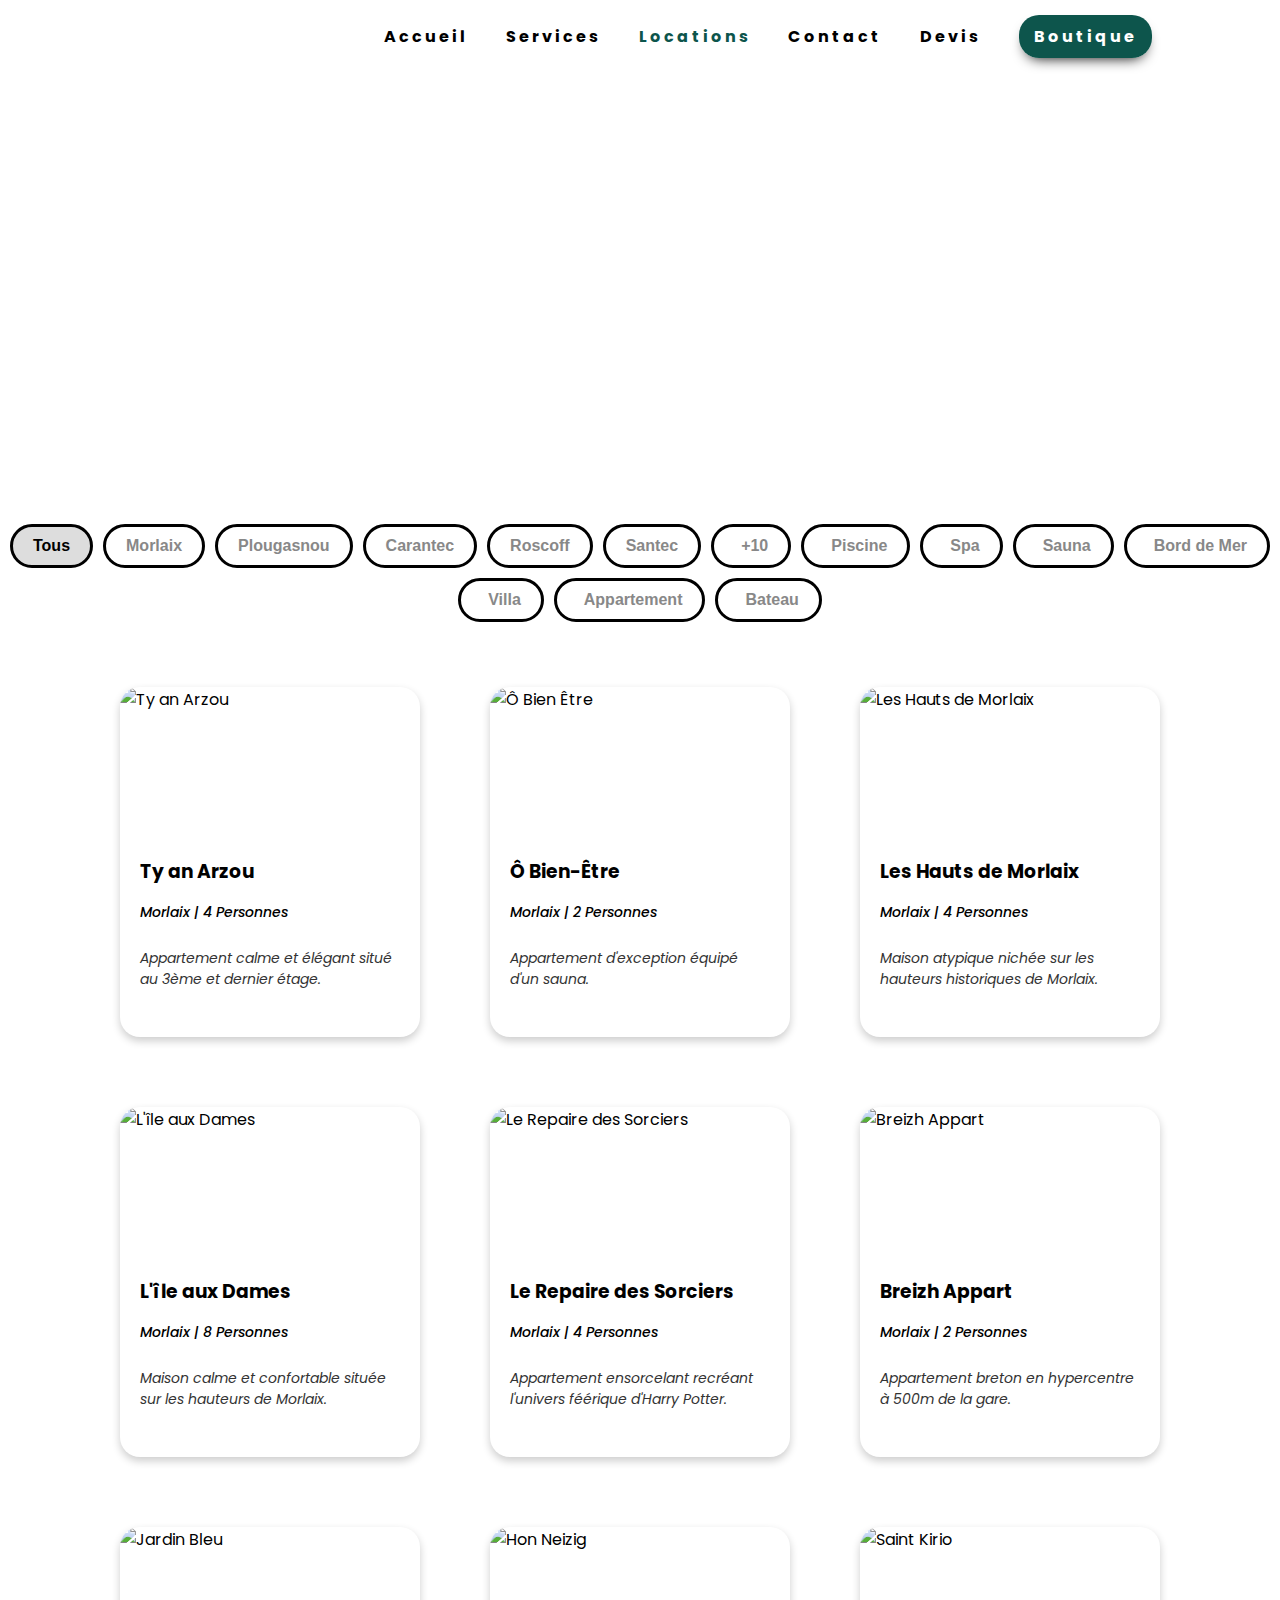
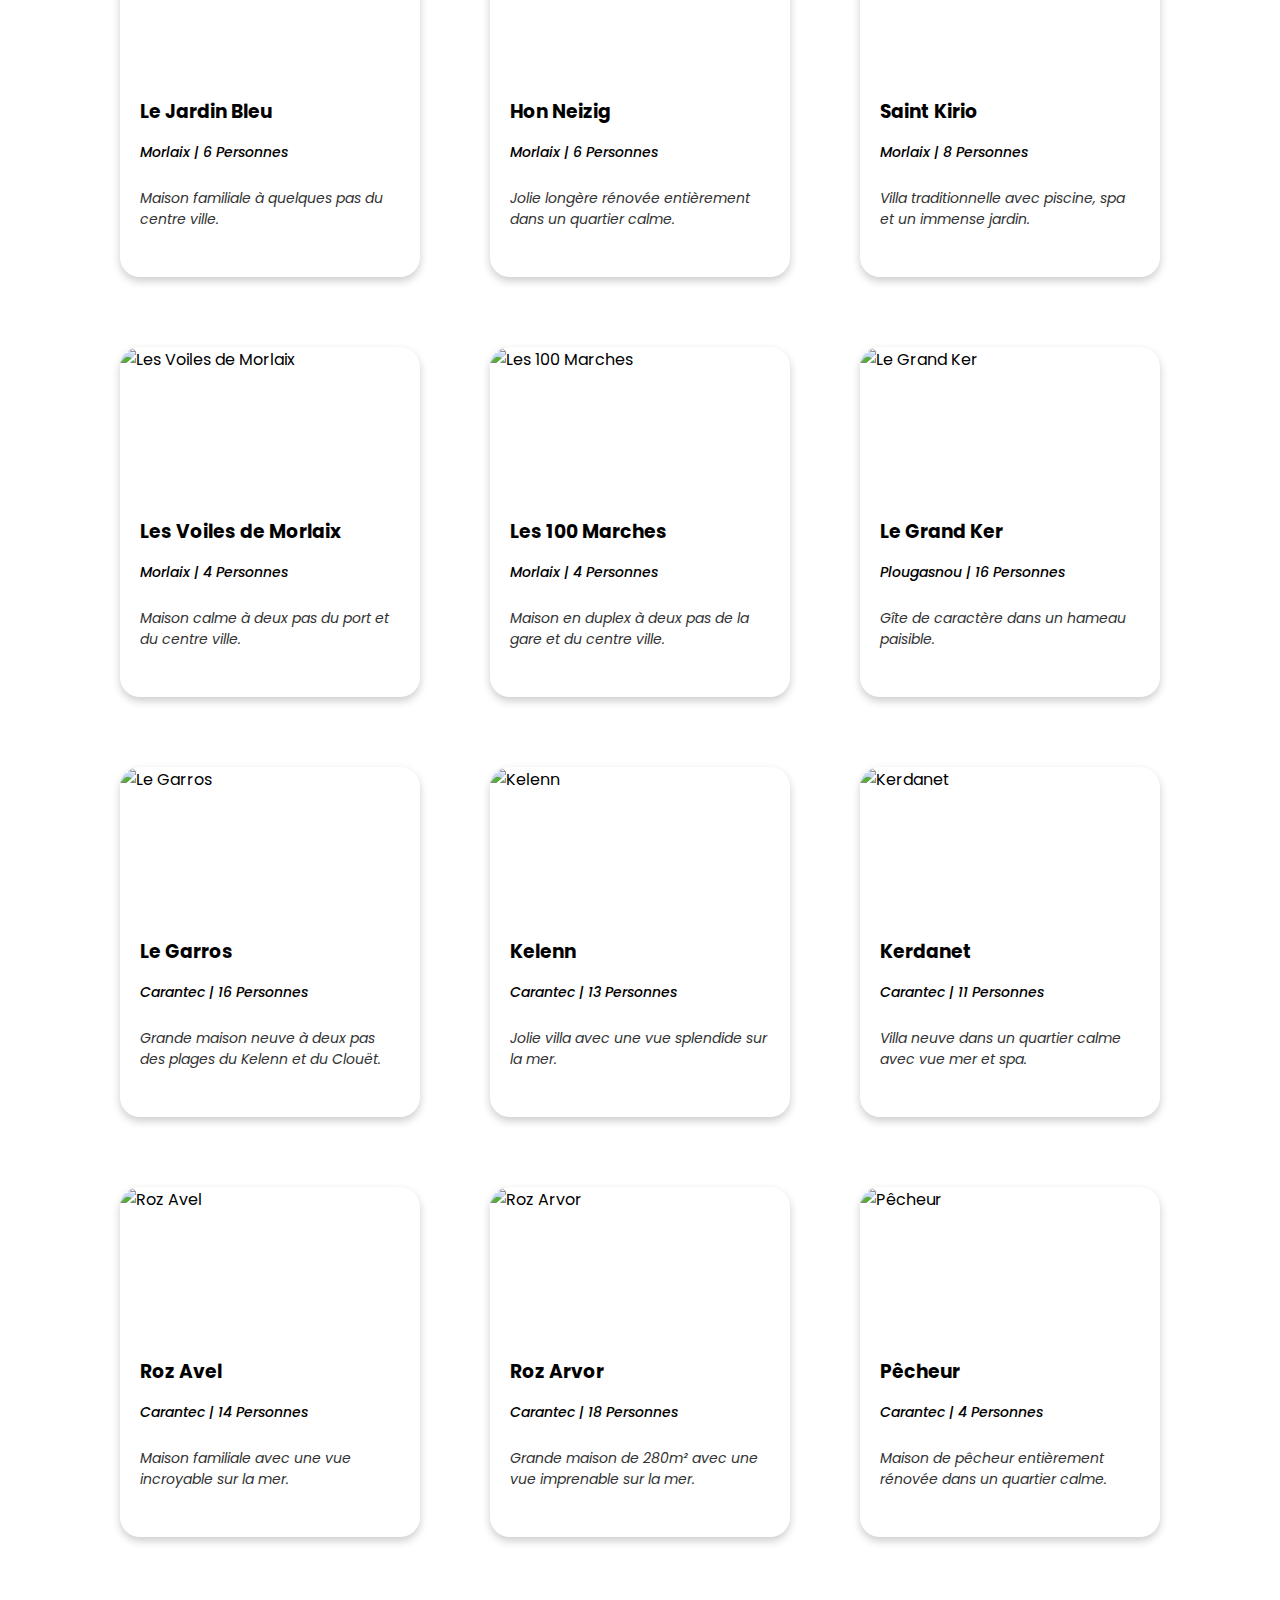
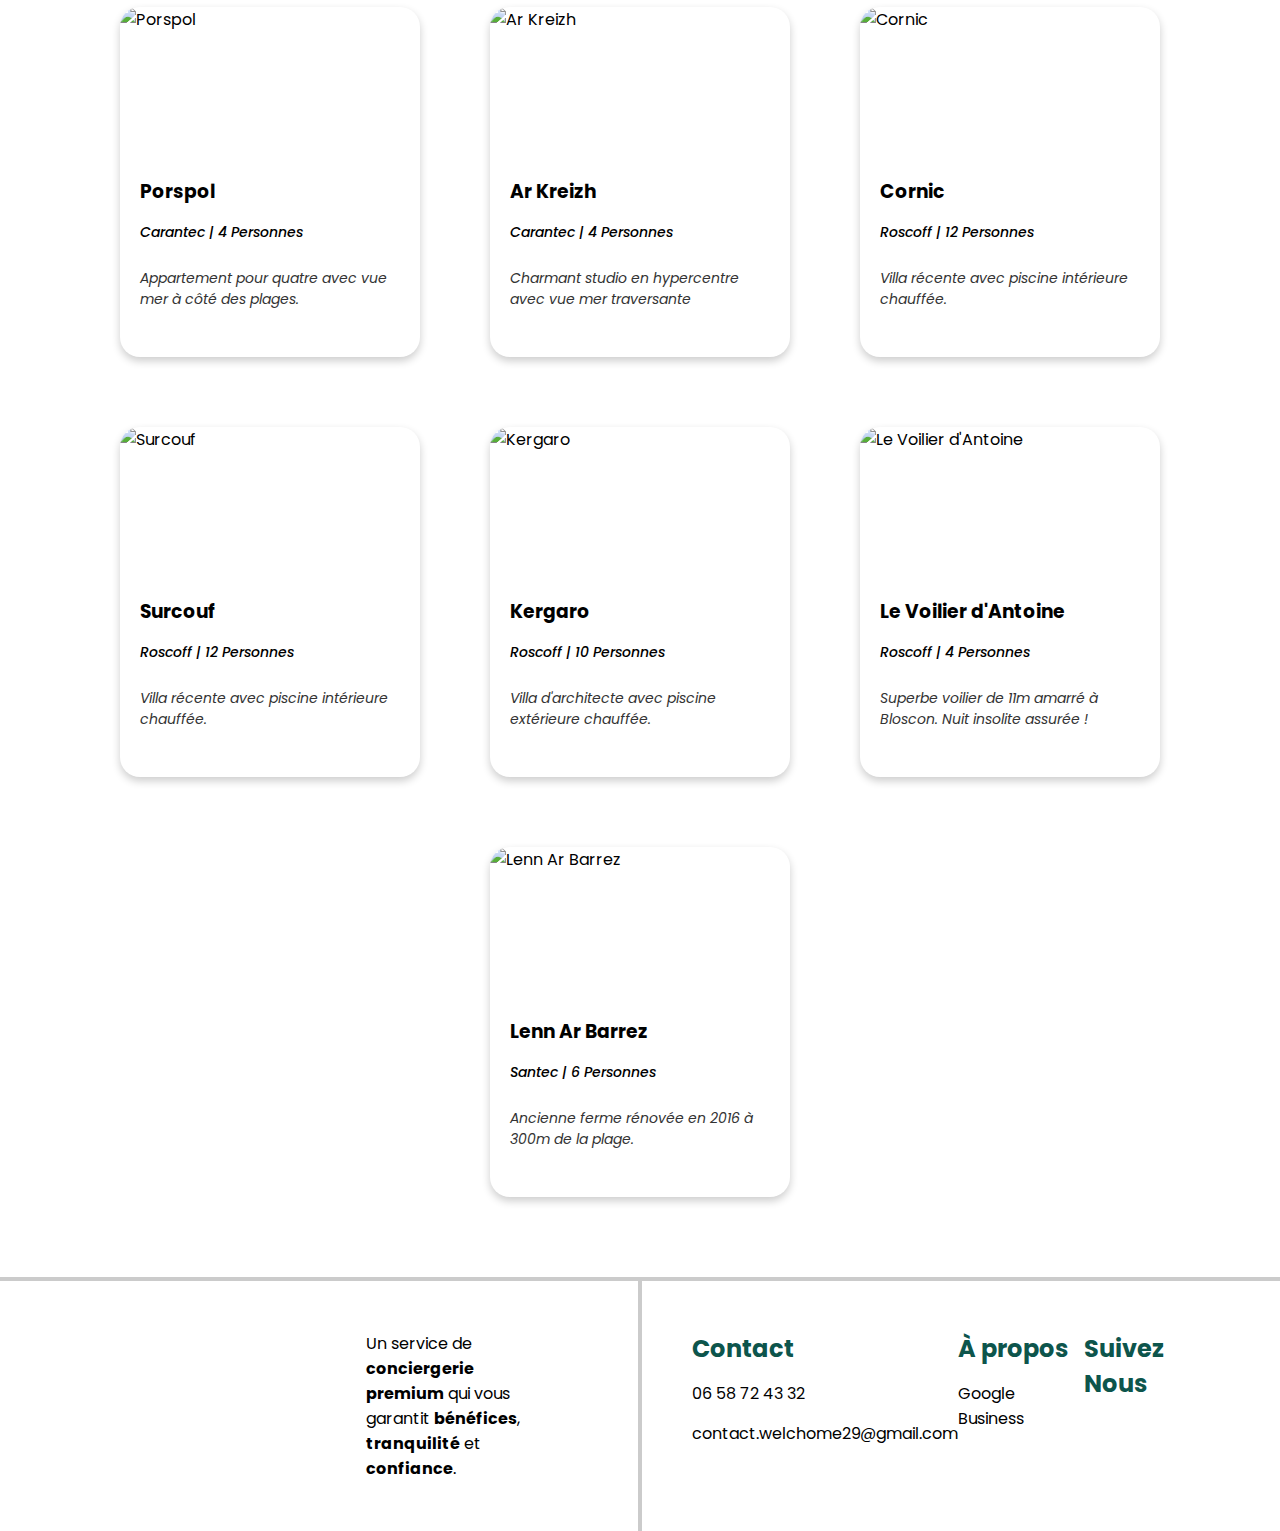
==== locations.html @ c3c8b430 "first commit" ====
<!DOCTYPE html>
<html lang="en">
    <head>
        <meta charset="UTF-8">
        <meta http-equiv="X-UA-Compatible" content="IE=edge">
        <meta name="viewport" content="width=device-width, initial-scale=1.0">
        <link rel="stylesheet" href="style.css">
        <link rel="stylesheet" href="style_loc.css">
        <link rel="stylesheet" href="https://cdnjs.cloudflare.com/ajax/libs/font-awesome/6.2.1/css/all.min.css" 
        integrity="sha512-MV7K8+y+gLIBoVD59lQIYicR65iaqukzvf/nwasF0nqhPay5w/9lJmVM2hMDcnK1OnMGCdVK+iQrJ7lzPJQd1w==" crossorigin="anonymous" referrerpolicy="no-referrer" />
        <link rel="stylesheet" href="swiper-bundle.min.css">
        <link rel="apple-touch-icon" sizes="180x180" href="/apple-touch-icon.png">
        <link rel="icon" type="image/png" sizes="32x32" href="/favicon-32x32.png">
        <link rel="icon" type="image/png" sizes="16x16" href="/favicon-16x16.png">
        <link rel="manifest" href="/site.webmanifest">
        <link rel="mask-icon" href="/safari-pinned-tab.svg" color="#5bbad5">
        <meta name="msapplication-TileColor" content="#da532c">
        <meta name="theme-color" content="#ffffff">
        <meta name="description" content="Tous nos biens à la location, de Morlaix à Santec en passant par Carantec, Saint-pol de léon et Roscoff">
        <script src="https://code.jquery.com/jquery-3.6.0.min.js"></script>
        <link rel="stylesheet" href="https://code.jquery.com/ui/1.12.1/themes/base/jquery-ui.css">
        <script src="https://code.jquery.com/ui/1.12.1/jquery-ui.js"></script>
        <title>Locations</title>
    </head>
<body>
    <nav>
        <div class="logo">
            <img src="assets/logo4.png" alt="">
        </div>
        <ul class="nav-links">
            <li><a href="index.html">Accueil</a></li>
            <li><a href="conciergerie.html">Services</a></li>
            <li><a href="locations.html" id="active">Locations</a></li>
            <li><a href="contact.html">Contact</a></li>
            <li><a href="https://devis.welchome29.fr" target="_blank">Devis</a></li>
            <li><a href="https://app.welchome29.fr" id="btn-loc" target="_blank">Boutique</a></li>
        </ul>
        <div class="burger">
            <div class="line1"></div>
            <div class="line2"></div>
            <div class="line3"></div>
        </div>
    </nav>
    <div class="main locations"></div>
    <div class="chips">
        <button class="chip chip-selected" data-valeur="Tous" onclick="filtrerCards('ville', 'Tous')">Tous</button>
        <button class="chip" data-valeur="Morlaix" data-type="ville" onclick="filtrerCards('ville', 'Morlaix')">Morlaix</button>
        <button class="chip" data-valeur="Plougasnou" data-type="ville" onclick="filtrerCards('ville', 'Plougasnou')">Plougasnou</button>
        <button class="chip" data-valeur="Carantec" data-type="ville" onclick="filtrerCards('ville', 'Carantec')">Carantec</button>
        <button class="chip" data-valeur="Roscoff" data-type="ville" onclick="filtrerCards('ville', 'Roscoff')">Roscoff</button>
        <button class="chip" data-valeur="Santec" data-type="ville" onclick="filtrerCards('ville', 'Santec')">Santec</button>
        <button class="chip chip-logo" data-type="capacite" onclick="toggleCritere('capacite', '10')"><i class="fa-solid fa-user-group"></i><p>+10</p></button>
        <button class="chip chip-logo" data-type="pool" onclick="toggleCritere('pool', 'Piscine')"><i class="fa-solid fa-water"></i><p>Piscine</p></button>
        <button class="chip chip-logo" data-type="spa" onclick="toggleCritere('spa', 'Spa')"><i class="fa-solid fa-hot-tub-person"></i><p>Spa</p></button>
        <button class="chip chip-logo" data-type="sauna" onclick="toggleCritere('sauna', 'Sauna')"><i class="fa-brands fa-hotjar"></i><p>Sauna</p></button>
        <button class="chip chip-logo" data-type="mer" onclick="toggleCritere('mer', 'Bord de Mer')"><i class="fa-solid fa-umbrella-beach"></i><p>Bord de Mer</p></button>
        <button class="chip chip-logo" data-type="villa" onclick="toggleCritere('villa', 'Villa')"><i class="fa-solid fa-house"></i><p>Villa</p></button>
        <button class="chip chip-logo" data-type="appartement" onclick="toggleCritere('appartement', 'Appartement')"><i class="fa-solid fa-building"></i><p>Appartement</p></button>
        <button class="chip chip-logo" data-type="bateau" onclick="toggleCritere('bateau', 'Bateau')"><i class="fa-solid fa-sailboat"></i><p>Bateau</p></button>
    </div>
    <section class="card-container">
        <div class="city">
            <div class="cards">
                <div class="card" data-ville="Morlaix" data-capacite="4" data-appartement="Appartement">
                    <div class="image-slider">
                        <a class="prev" onclick="changeSlide(-1)">&#10094;</a>
                        <a class="next" onclick="changeSlide(1)">&#10095;</a>
                        <div class="slide">
                            <img src="assets/morlaix-cecillon-slider.jpg" alt="Ty an Arzou">
                        </div>
                        <div class="slide">
                            <img src="assets/Tyanarzou/tyanarzou2.jpg" alt="Ty an Arzou">
                        </div>
                        <div class="slide">
                            <img src="assets/Tyanarzou/tyanarzou3.jpg" alt="Ty an Arzou">
                        </div>
                        <div class="slide">
                            <img src="assets/Tyanarzou/tyanarzou4.jpg" alt="Ty an Arzou">
                        </div>
                        <div class="slide">
                            <img src="assets/Tyanarzou/tyanarzou5.jpg" alt="Ty an Arzou">
                        </div>
                    </div>
                    <h3>Ty an Arzou</h3>
                    <h6>Morlaix | 4 Personnes</h6>
                    <p class="description">Appartement calme et élégant situé au 3ème et dernier étage.</p>
                    <div class="links">
                        <a href="https://www.airbnb.fr/rooms/53948950?source_impression_id=p3_1695306684_yQO9EDfqX0k5HQ8J" title="Airbnb" target="_blank">
                            <i class="fa-brands fa-airbnb"></i>
                        </a>
                        <a href="https://www.booking.com/hotel/fr/ty-an-arzou-appartement-calme-amp-chaleureux.fr.html" title="Booking" target="_blank">
                            <i class="fa-solid fa-b"></i>
                        </a>
                        <a href="https://www.google.com.my/travel/hotels/entity/ChoQgbGCnNygzbaZARoNL2cvMTF2a3piZDc0MhAC?ap=MAA&ts=CAEaSQopEiUKCi9tLzAzcWY3MzE6F1NhaW50LU1hcnRpbi1EZXMtQ2hhbXBzGgASHBIUCgcI6A8QARgdEgcI6A8QAhgFGAcyAhAAOAEqCQoFOgNVU0QaAA&qs=MiRDaGNJeHBPODhmQ3h1NnRuR2dzdlp5OHhkbWR4WTJneGVoQUI4BA&ei=i2hgZa3hFvCPrcUPr4GskAk&sa=X&utm_campaign=sharing&utm_medium=link&utm_source=htls&ved=0CAAQ5JsGahcKEwjQlo2JvYeEAxUAAAAAHQAAAAAQAw" title="Google Vacation" target="_blank">
                            <i class="fa-brands fa-google"></i>
                        </a>
                        <a href="https://welc-home.lodgify.com/fr/ty-an-arzou---appartement-calme-amp-chaleureux" title="En direct" target="_blank">
                            <i class="fa-solid fa-cube"></i>
                        </a>
                    </div>
                </div>
                <div class="card" data-ville="Morlaix" data-capacite="2" data-sauna="Sauna" data-appartement="Appartement">
                    <div class="image-slider">
                        <a class="prev" onclick="changeSlide(-1)">&#10094;</a>
                        <a class="next" onclick="changeSlide(1)">&#10095;</a>
                        <div class="slide">
                            <img src="assets/morlaix-bienetre-slider.jpg" alt="Ô Bien Être">
                        </div>
                        <div class="slide">
                            <img src="assets/Bienetre/bienetre2.jpg" alt="Ô Bien Être">
                        </div>
                        <div class="slide">
                            <img src="assets/Bienetre/bienetre3.jpg" alt="Ô Bien Être">
                        </div>
                        <div class="slide">
                            <img src="assets/Bienetre/bienetre4.jpg" alt="Ô Bien Être">
                        </div>
                        <div class="slide">
                            <img src="assets/Bienetre/bienetre5.jpg" alt="Ô Bien Être">
                        </div>
                    </div>
                    <h3>Ô Bien-Être</h3>
                    <h6>Morlaix | 2 Personnes</h6>
                    <p class="description">Appartement d'exception équipé d'un sauna.</p>
                    <div class="links">
                        <a href="https://fr.airbnb.ca/rooms/1036147223837521376?source_impression_id=p3_1706532367_E8a0iLrZoar6yR3L" title="Airbnb" target="_blank">
                            <i class="fa-brands fa-airbnb"></i>
                        </a>
                        <a href="https://www.booking.com/hotel/fr/o-bien-etre.fr.html" title="Booking" target="_blank">
                            <i class="fa-solid fa-b"></i>
                        </a>
                        <a href="https://welc-home.lodgify.com/fr/o-bien-etre" title="En direct" target="_blank">
                            <i class="fa-solid fa-cube"></i>
                        </a>
                    </div>
                </div>
                <div class="card" data-ville="Morlaix" data-capacite="4">
                    <div class="image-slider">
                        <a class="prev" onclick="changeSlide(-1)">&#10094;</a>
                        <a class="next" onclick="changeSlide(1)">&#10095;</a>
                        <div class="slide">
                            <img src="assets/morlaix-jousse-slider.jpg" alt="Les Hauts de Morlaix">
                        </div>
                        <div class="slide">
                            <img src="assets/Hautsdemorlaix/jousse2.jpg" alt="Les Hauts de Morlaix">
                        </div>
                        <div class="slide">
                            <img src="assets/Hautsdemorlaix/jousse3.jpg" alt="Les Hauts de Morlaix">
                        </div>
                        <div class="slide">
                            <img src="assets/Hautsdemorlaix/jousse4.jpg" alt="Les Hauts de Morlaix">
                        </div>
                        <div class="slide">
                            <img src="assets/Hautsdemorlaix/jousse5.jpg" alt="Les Hauts de Morlaix">
                        </div>
                    </div>
                    <h3>Les Hauts de Morlaix</h3>
                    <h6>Morlaix | 4 Personnes</h6>
                    <p class="description">Maison atypique nichée sur les hauteurs historiques de Morlaix.</p>
                    <div class="links">
                        <a href="https://www.airbnb.fr/rooms/1046857702726426122?_set_bev_on_new_domain=1695280971_NTFhOGJlNDgwZjRj&source_impression_id=p3_1706604110_gaLrhB4p85YrLeJK" title="Airbnb" target="_blank">
                            <i class="fa-brands fa-airbnb"></i>
                        </a>
                        <a href="https://www.booking.com/hotel/fr/les-hauts-de-morlaix.fr.html" title="Booking" target="_blank">
                            <i class="fa-solid fa-b"></i>
                        </a>
                        <a href="https://welc-home.lodgify.com/fr/les-hauts-de-morlaix" title="En direct" target="_blank">
                            <i class="fa-solid fa-cube"></i>
                        </a>
                    </div>
                </div>
                <div class="card" data-ville="Morlaix" data-capacite="8">
                    <div class="image-slider">
                        <a class="prev" onclick="changeSlide(-1)">&#10094;</a>
                        <a class="next" onclick="changeSlide(1)">&#10095;</a>
                        <div class="slide">
                            <img src="assets/morlaix-lefeuvre-slider.jpg" alt="L'île aux Dames">
                        </div>
                        <div class="slide">
                            <img src="assets/Ileauxdames/lefeuvre2.jpg" alt="L'île aux Dames">
                        </div>
                        <div class="slide">
                            <img src="assets/Ileauxdames/lefeuvre3.jpg" alt="L'île aux Dames">
                        </div>
                        <div class="slide">
                            <img src="assets/Ileauxdames/lefeuvre4.jpg" alt="L'île aux Dames">
                        </div>
                        <div class="slide">
                            <img src="assets/Ileauxdames/lefeuvre5.jpg" alt="L'île aux Dames">
                        </div>
                    </div>
                    <h3>L'île aux Dames</h3>
                    <h6>Morlaix | 8 Personnes</h6>
                    <p class="description">Maison calme et confortable située sur les hauteurs de Morlaix.</p>
                    <div class="links">
                        <a href="https://www.airbnb.fr/rooms/991022462046787676?adults=5&check_in=2023-10-27&check_out=2023-11-03&source_impression_id=p3_1697619003_K8kVVuLg2Mt9f11R&previous_page_section_name=1000&federated_search_id=04f2d8be-3d95-48a1-af34-4e9c13d4cabc" title="Airbnb" target="_blank">
                            <i class="fa-brands fa-airbnb"></i>
                        </a>
                        <a href="https://www.booking.com/hotel/fr/ile-aux-dames.fr.html" title="Booking" target="_blank">
                            <i class="fa-solid fa-b"></i>
                        </a>
                        <a href="https://www.abritel.fr/location-vacances/p2312324?chkin=2024-04-02&chkout=2024-04-12&d1=2024-04-02&d2=2024-04-12&startDate=2024-04-02&endDate=2024-04-12&x_pwa=1&rfrr=HSR&pwa_ts=1706692034788&referrerUrl=aHR0cHM6Ly93d3cuYWJyaXRlbC5mci9Ib3RlbC1TZWFyY2g%3D&useRewards=true&adults=5&regionId=8871&destination=Morlaix%2C+D%C3%A9partement+du+Finist%C3%A8re%2C+France&destType=MARKET&latLong=48.577606%2C-3.82823&privacyTrackingState=CAN_TRACK&searchId=7f8f6efa-2615-4f6b-bc06-2c15252fa990&sort=RECOMMENDED&top_dp=1270&top_cur=EUR&userIntent=&selectedRoomType=99474615&selectedRatePlan=0003e03f43e13a1940029623d906fd798d7b&expediaPropertyId=99474615" title="Abritel" target="_blank">
                            <i class="fa-solid fa-house"></i>
                        </a>
                        <a href="https://www.google.com/travel/hotels/entity/CgsQz-3hh-DlzbGfARAC/overview?utm_campaign=sharing&utm_medium=link&utm_source=htls&ved=0CAAQ5JsGahcKEwjYlJSkvoeEAxUAAAAAHQAAAAAQAw&ts=CAEaIAoCGgASGhIUCgcI6A8QAxgYEgcI6A8QAxgcGAQyAhAAKgkKBToDRVVSGgA" title="Google Vacation" target="_blank">
                            <i class="fa-brands fa-google"></i>
                        </a>
                        <a href="https://welc-home.lodgify.com/fr/lile-aux-dames---sur-les-hauteurs-de-morlaix" title="En direct" target="_blank">
                            <i class="fa-solid fa-cube"></i>
                        </a>
                    </div>
                </div>
                <div class="card" data-ville="Morlaix" data-capacite="4" data-appartement="Appartement">
                    <div class="image-slider">
                        <a class="prev" onclick="changeSlide(-1)">&#10094;</a>
                        <a class="next" onclick="changeSlide(1)">&#10095;</a>
                        <div class="slide">
                            <img src="assets/morlaix-harry-slider.jpg" alt="Le Repaire des Sorciers">
                        </div>
                        <div class="slide">
                            <img src="assets/Repaire/harry2.jpg" alt="Le Repaire des Sorciers">
                        </div>
                        <div class="slide">
                            <img src="assets/Repaire/harry3.jpg" alt="Le Repaire des Sorciers">
                        </div>
                        <div class="slide">
                            <img src="assets/Repaire/harry4.jpg" alt="Le Repaire des Sorciers">
                        </div>
                        <div class="slide">
                            <img src="assets/Repaire/harry5.jpg" alt="Le Repaire des Sorciers">
                        </div>
                    </div>
                    <h3>Le Repaire des Sorciers</h3>
                    <h6>Morlaix | 4 Personnes</h6>
                    <p class="description">Appartement ensorcelant recréant l'univers féérique d'Harry Potter.</p>
                    <div class="links">
                        <a href="https://www.airbnb.fr/rooms/1035987152876108397?_set_bev_on_new_domain=1695280971_NTFhOGJlNDgwZjRj&source_impression_id=p3_1706533143_hPqCIWG7yZYrbwri" title="Airbnb" target="_blank">
                            <i class="fa-brands fa-airbnb"></i>
                        </a>
                        <a href="https://www.booking.com/hotel/fr/le-repaire-des-sorciers.fr.html" title="Booking" target="_blank">
                            <i class="fa-solid fa-b"></i>
                        </a>
                        <a href="https://welc-home.lodgify.com/fr/le-repaire-des-sorciers" title="En direct" target="_blank">
                            <i class="fa-solid fa-cube"></i>
                        </a>
                    </div>
                </div>
                <div class="card" data-ville="Morlaix" data-capacite="2" data-appartement="Appartement">
                    <div class="image-slider">
                        <a class="prev" onclick="changeSlide(-1)">&#10094;</a>
                        <a class="next" onclick="changeSlide(1)">&#10095;</a>
                        <div class="slide">
                            <img src="assets/morlaix-breizh-slider.jpg" alt="Breizh Appart">
                        </div>
                        <div class="slide">
                            <img src="assets/Breizh/breizh2.jpg" alt="Breizh Appart">
                        </div>
                        <div class="slide">
                            <img src="assets/Breizh/breizh3.jpg" alt="Breizh Appart">
                        </div>
                        <div class="slide">
                            <img src="assets/Breizh/breizh4.jpg" alt="Breizh Appart">
                        </div>
                        <div class="slide">
                            <img src="assets/Breizh/breizh5.jpg" alt="Breizh Appart">
                        </div>
                    </div>
                    <h3>Breizh Appart</h3>
                    <h6>Morlaix | 2 Personnes</h6>
                    <p class="description">Appartement breton en hypercentre à 500m de la gare.</p>
                    <div class="links">
                        <a href="https://www.airbnb.fr/rooms/1031792236676848480?_set_bev_on_new_domain=1695280971_NTFhOGJlNDgwZjRj&source_impression_id=p3_1706533509_L5RNo05HoPcQ8U3V" title="Airbnb" target="_blank">
                            <i class="fa-brands fa-airbnb"></i>
                        </a>
                        <a href="https://www.booking.com/hotel/fr/breizh-appart.fr.html" title="Booking" target="_blank">
                            <i class="fa-solid fa-b"></i>
                        </a>
                        <a href="https://welc-home.lodgify.com/fr/breizh-appart" title="En direct" target="_blank">
                            <i class="fa-solid fa-cube"></i>
                        </a>
                    </div>
                </div>
                <div class="card" data-ville="Morlaix" data-capacite="6">
                    <div class="image-slider">
                        <a class="prev" onclick="changeSlide(-1)">&#10094;</a>
                        <a class="next" onclick="changeSlide(1)">&#10095;</a>
                        <div class="slide">
                            <img src="assets/morlaix-jardinbleu-slider.jpg" alt="Jardin Bleu">
                        </div>
                        <div class="slide">
                            <img src="assets/Jardinbleu/coat-1.jpeg" alt="Jardin Bleu">
                        </div>
                        <div class="slide">
                            <img src="assets/Jardinbleu/coat-2.jpeg" alt="Jardin Bleu">
                        </div>
                        <div class="slide">
                            <img src="assets/Jardinbleu/coat-3.jpeg" alt="Jardin Bleu">
                        </div>
                        <div class="slide">
                            <img src="assets/Jardinbleu/coat-4.jpeg" alt="Jardin Bleu">
                        </div>
                    </div>
                    <h3>Le Jardin Bleu</h3>
                    <h6>Morlaix | 6 Personnes</h6>
                    <p class="description">Maison familiale à quelques pas du centre ville.</p>
                    <div class="links">
                        <a href="https://www.airbnb.fr/rooms/49763705?_set_bev_on_new_domain=1695280971_NTFhOGJlNDgwZjRj&source_impression_id=p3_1706692205_IWwmCKY7djkrQaIq" title="Airbnb" target="_blank">
                            <i class="fa-brands fa-airbnb"></i>
                        </a>
                        <a href="#" title="En direct" class="open-contact-form" data-property="Le Jardin Bleu">
                            <i class="fa-solid fa-cube"></i>
                        </a>
                    </div>
                </div>
                <div class="card" data-ville="Morlaix" data-capacite="6">
                    <div class="image-slider">
                        <a class="prev" onclick="changeSlide(-1)">&#10094;</a>
                        <a class="next" onclick="changeSlide(1)">&#10095;</a>
                        <div class="slide">
                            <img src="assets/morlaix-longere-slider.jpg" alt="Hon Neizig">
                        </div>
                        <div class="slide">
                            <img src="assets/Honneizig/longere1.jpeg" alt="Hon Neizig">
                        </div>
                        <div class="slide">
                            <img src="assets/Honneizig/longere2.jpeg" alt="Hon Neizig">
                        </div>
                        <div class="slide">
                            <img src="assets/Honneizig/longere3.jpeg" alt="Hon Neizig">
                        </div>
                        <div class="slide">
                            <img src="assets/Honneizig/longere4.jpeg" alt="Hon Neizig">
                        </div>
                    </div>
                    <h3>Hon Neizig</h3>
                    <h6>Morlaix | 6 Personnes</h6>
                    <p class="description">Jolie longère rénovée entièrement dans un quartier calme.</p>
                    <div class="links">
                        <a href="https://www.airbnb.fr/rooms/561230540618330537?adults=4&check_in=2024-07-13&check_out=2024-07-20&source_impression_id=p3_1706697319_mNOYQl%2FlyA55BwlZ&previous_page_section_name=1000&federated_search_id=413c093a-da5c-4797-8d08-1cfc18b63156" title="Airbnb" target="_blank">
                            <i class="fa-brands fa-airbnb"></i>
                        </a>
                        <a href="https://www.abritel.fr/location-vacances/p2100294?adultsCount=14&fbclid=IwAR0jo1XjE1TQUIPNUtwHi4BUlOUdgm-3cK8Iq2a50tDh1aVQDE5qF7IAXr0&noDates=true&uni_id=2276212" title="Abritel" target="_blank">
                            <i class="fa-solid fa-house"></i>
                        </a>
                        <a href="#" title="En direct" class="open-contact-form" data-property="Hon Neizig">
                            <i class="fa-solid fa-cube"></i>
                        </a>
                    </div>
                </div>
                <div class="card" data-ville="Morlaix" data-capacite="8" data-pool="Piscine" data-spa="Spa" data-villa="Villa">
                    <div class="image-slider">
                        <a class="prev" onclick="changeSlide(-1)">&#10094;</a>
                        <a class="next" onclick="changeSlide(1)">&#10095;</a>
                        <div class="slide">
                            <img src="assets/morlaix-chain-slider.jpg" alt="Saint Kirio">
                        </div>
                        <div class="slide">
                            <img src="assets/Kirio/kirio2.jpg" alt="Saint Kirio">
                        </div>
                        <div class="slide">
                            <img src="assets/Kirio/kirio3.jpg" alt="Saint Kirio">
                        </div>
                        <div class="slide">
                            <img src="assets/Kirio/kirio4.jpg" alt="Saint Kirio">
                        </div>
                        <div class="slide">
                            <img src="assets/Kirio/kirio5.jpg" alt="Saint Kirio">
                        </div>
                    </div>
                    <h3>Saint Kirio</h3>
                    <h6>Morlaix | 8 Personnes</h6>
                    <p class="description">Villa traditionnelle avec piscine, spa et un immense jardin.</p>
                    <div class="links">
                        <a href="https://www.airbnb.fr/rooms/50068673?adults=1&children=0&enable_m3_private_room=true&infants=0&location=Ploujean%2C%20Morlaix%2C%20France&pets=0&check_in=2024-04-01&check_out=2024-04-06&source_impression_id=p3_1706878376_iHtGOqtOz4qhDm10&previous_page_section_name=1001&federated_search_id=e7aeb3ea-bf36-4531-a0f2-83d77be63448" title="Airbnb" target="_blank">
                            <i class="fa-brands fa-airbnb"></i>
                        </a>
                        <a href="https://www.booking.com/hotel/fr/villa-saint-kirio-piscine-et-spa.fr.html" title="Booking" target="_blank">
                            <i class="fa-solid fa-b"></i>
                        </a>
                        <a href="https://www.abritel.fr/location-vacances/p2230822?chkin=2024-05-15&chkout=2024-05-22&d1=2024-05-15&d2=2024-05-22&startDate=2024-05-15&endDate=2024-05-22&x_pwa=1&rfrr=HSR&pwa_ts=1706697917562&referrerUrl=aHR0cHM6Ly93d3cuYWJyaXRlbC5mci9Ib3RlbC1TZWFyY2g%3D&useRewards=true&adults=6&regionId=8871&destination=Morlaix%2C+D%C3%A9partement+du+Finist%C3%A8re%2C+France&destType=BOUNDING_BOX&latLong=48.61137%2C-3.83505&privacyTrackingState=CAN_TRACK&searchId=e36757c5-cbe3-40cb-a780-8f5b9ba02e72&sort=RECOMMENDED&top_dp=2309&top_cur=EUR&userIntent=&selectedRoomType=92143317&selectedRatePlan=00030999eb3a045c40ab841fe47e22c71dad&expediaPropertyId=92143317" title="Abritel" target="_blank">
                            <i class="fa-solid fa-house"></i>
                        </a>
                        <a href="#" title="En direct" class="open-contact-form" data-property="Saint Kirio">
                            <i class="fa-solid fa-cube"></i>
                        </a>
                    </div>
                </div>
                <div class="card" data-ville="Morlaix" data-capacite="4">
                    <div class="image-slider">
                        <a class="prev" onclick="changeSlide(-1)">&#10094;</a>
                        <a class="next" onclick="changeSlide(1)">&#10095;</a>
                        <div class="slide">
                            <img src="assets/morlaix-villeneuve.jpg" alt="Les Voiles de Morlaix">
                        </div>
                        <div class="slide">
                            <img src="assets/Villeneuve/villeneuve2.jpeg" alt="Les Voiles de Morlaix">
                        </div>
                        <div class="slide">
                            <img src="assets/Villeneuve/villeneuve3.jpeg" alt="Les Voiles de Morlaix">
                        </div>
                        <div class="slide">
                            <img src="assets/Villeneuve/villeneuve4.jpeg" alt="Les Voiles de Morlaix">
                        </div>
                        <div class="slide">
                            <img src="assets/Villeneuve/villeneuve5.jpg" alt="Les Voiles de Morlaix">
                        </div>
                    </div>
                    <h3>Les Voiles de Morlaix</h3>
                    <h6>Morlaix | 4 Personnes</h6>
                    <p class="description">Maison calme à deux pas du port et du centre ville.</p>
                    <div class="links">
                        <a href="https://www.airbnb.fr/rooms/7770567?source_impression_id=p3_1706698183_nSQrQhPxj7LV9x0u" title="Airbnb" target="_blank">
                            <i class="fa-brands fa-airbnb"></i>
                        </a>
                        <a href="https://www.abritel.fr/location-vacances/p1938344" title="Abritel" target="_blank">
                            <i class="fa-solid fa-house"></i>
                        </a>
                        <a href="#" title="En direct" class="open-contact-form" data-property="Les voiles de Morlaix">
                            <i class="fa-solid fa-cube"></i>
                        </a>
                    </div>
                </div>
                <div class="card" data-ville="Morlaix" data-capacite="4">
                    <div class="image-slider">
                        <a class="prev" onclick="changeSlide(-1)">&#10094;</a>
                        <a class="next" onclick="changeSlide(1)">&#10095;</a>
                        <div class="slide">
                            <img src="assets/morlaix-lampadaire-slider.jpg" alt="Les 100 Marches">
                        </div>
                        <div class="slide">
                            <img src="assets/Lampadaire/lampadaire2.jpg" alt="Les 100 Marches">
                        </div>
                        <div class="slide">
                            <img src="assets/Lampadaire/lampadaire3.jpg" alt="Les 100 Marches">
                        </div>
                        <div class="slide">
                            <img src="assets/Lampadaire/lampadaire4.jpg" alt="Les 100 Marches">
                        </div>
                        <div class="slide">
                            <img src="assets/Lampadaire/lampadaire5.jpg" alt="Les 100 Marches">
                        </div>
                    </div>
                    <h3>Les 100 Marches</h3>
                    <h6>Morlaix | 4 Personnes</h6>
                    <p class="description">Maison en duplex à deux pas de la gare et du centre ville.</p>
                    <div class="links">
                        <a href="https://www.airbnb.fr/rooms/683148802599592655?source_impression_id=p3_1706698558_V5R3DiPcQvELrjmV" title="Airbnb" target="_blank">
                            <i class="fa-brands fa-airbnb"></i>
                        </a>
                        <a href="https://www.booking.com/hotel/fr/le-lampadaire-gare-de-morlaix.fr.html" title="Booking" target="_blank">
                            <i class="fa-solid fa-b"></i>
                        </a>
                        <a href="#" title="En direct" class="open-contact-form" data-property="Les 100 Marches">
                            <i class="fa-solid fa-cube"></i>
                        </a>
                    </div>
                </div>
                <div class="card" data-ville="Plougasnou" data-capacite="16">
                    <div class="image-slider">
                        <a class="prev" onclick="changeSlide(-1)">&#10094;</a>
                        <a class="next" onclick="changeSlide(1)">&#10095;</a>
                        <div class="slide">
                            <img src="assets/plougasnou-grandker-slider.jpg" alt="Le Grand Ker">
                        </div>
                        <div class="slide">
                            <img src="assets/GrandKer/grandker2.jpg" alt="Le Grand Ker">
                        </div>
                        <div class="slide">
                            <img src="assets/GrandKer/grandker3.jpg" alt="Le Grand Ker">
                        </div>
                        <div class="slide">
                            <img src="assets/GrandKer/grandker4.jpg" alt="Le Grand Ker">
                        </div>
                        <div class="slide">
                            <img src="assets/GrandKer/grandker5.jpg" alt="Le Grand Ker">
                        </div>
                    </div>
                    <h3>Le Grand Ker</h3>
                    <h6>Plougasnou | 16 Personnes</h6>
                    <p class="description">Gîte de caractère dans un hameau paisible.</p>
                    <div class="links">
                        <a href="https://www.airbnb.fr/rooms/1060278423214971766?_set_bev_on_new_domain=1695280971_NTFhOGJlNDgwZjRj&source_impression_id=p3_1706608802_l9Ng7boOaOP%2B3R15" title="Airbnb" target="_blank">
                            <i class="fa-brands fa-airbnb"></i>
                        </a>
                        <a href="https://welc-home.lodgify.com/fr/le-grand-ker---gite-de-charme" title="En direct" target="_blank">
                            <i class="fa-solid fa-cube"></i>
                        </a>
                    </div>
                </div>
                <div class="card" data-ville="Carantec" data-capacite="16" data-mer="Bord de Mer" data-villa="Villa">
                    <div class="image-slider">
                        <a class="prev" onclick="changeSlide(-1)">&#10094;</a>
                        <a class="next" onclick="changeSlide(1)">&#10095;</a>
                        <div class="slide">
                            <img src="assets/carantec-garros-slider.jpg" alt="Le Garros">
                        </div>
                        <div class="slide">
                            <img src="assets/Garros/garros2.jpg" alt="Le Garros">
                        </div>
                        <div class="slide">
                            <img src="assets/Garros/garros3.jpeg" alt="Le Garros">
                        </div>
                        <div class="slide">
                            <img src="assets/Garros/garros4.jpeg" alt="Le Garros">
                        </div>
                        <div class="slide">
                            <img src="assets/Garros/garros5.jpg" alt="Le Garros">
                        </div>
                    </div>
                    <h3>Le Garros</h3>
                    <h6>Carantec | 16 Personnes</h6>
                    <p class="description">Grande maison neuve à deux pas des plages du Kelenn et du Clouët.</p>
                    <div class="links">
                        <a href="https://www.airbnb.fr/rooms/12487683?adults=8&children=8&check_in=2024-04-20&check_out=2024-04-27&source_impression_id=p3_1706699921_5cGicpsLXHhTRL0q&previous_page_section_name=1000&federated_search_id=e6fc7639-4b29-4db4-a2c4-9bdfb05bb3ad" title="Airbnb" target="_blank">
                            <i class="fa-brands fa-airbnb"></i>
                        </a>
                        <a href="https://www.abritel.fr/location-vacances/p2129231" title="Abritel" target="_blank">
                            <i class="fa-solid fa-house"></i>
                        </a>
                        <a href="https://legarros.fr/" title="En direct" target="_blank">
                            <i class="fa-solid fa-cube"></i>
                        </a>
                    </div>
                </div>
                <div class="card" data-ville="Carantec" data-capacite="13" data-mer="Bord de Mer" data-villa="Villa">
                    <div class="image-slider">
                        <a class="prev" onclick="changeSlide(-1)">&#10094;</a>
                        <a class="next" onclick="changeSlide(1)">&#10095;</a>
                        <div class="slide">
                            <img src="assets/carantec-kelenn-slider.jpg" alt="Kelenn">
                        </div>
                        <div class="slide">
                            <img src="assets/Kelenn/kelenn2.jpg" alt="Kelenn">
                        </div>
                        <div class="slide">
                            <img src="assets/Kelenn/kelenn3.jpeg" alt="Kelenn">
                        </div>
                        <div class="slide">
                            <img src="assets/Kelenn/kelenn4.jpeg" alt="Kelenn">
                        </div>
                        <div class="slide">
                            <img src="assets/Kelenn/kelenn5.jpg" alt="Kelenn">
                        </div>
                    </div>
                    <h3>Kelenn</h3>
                    <h6>Carantec | 13 Personnes</h6>
                    <p class="description">Jolie villa avec une vue splendide sur la mer.</p>
                    <div class="links">
                        <a href="https://www.airbnb.fr/rooms/4482944?adults=8&location=Carantec%2C%20France&check_in=2024-05-15&check_out=2024-05-22&source_impression_id=p3_1706700275_3gniOr8PzId6seCh&previous_page_section_name=1001&federated_search_id=e4660da3-6809-4858-bc06-29ce42e0b6f5" title="Airbnb" target="_blank">
                            <i class="fa-brands fa-airbnb"></i>
                        </a>
                        <a href="https://www.abritel.fr/location-vacances/p1445347a" title="Abritel" target="_blank">
                            <i class="fa-solid fa-house"></i>
                        </a>
                        <a href="#" title="En direct" class="open-contact-form" data-property="Kelenn">
                            <i class="fa-solid fa-cube"></i>
                        </a>
                    </div>
                </div>
                <div class="card" data-ville="Carantec" data-capacite="11" data-spa="Spa" data-mer="Bord de Mer" data-villa="Villa">
                    <div class="image-slider">
                        <a class="prev" onclick="changeSlide(-1)">&#10094;</a>
                        <a class="next" onclick="changeSlide(1)">&#10095;</a>
                        <div class="slide">
                            <img src="assets/carantec-kerdanet-slider.jpg" alt="Kerdanet">
                        </div>
                        <div class="slide">
                            <img src="assets/Kerdanet/kerdanet2.jpeg" alt="Kerdanet">
                        </div>
                        <div class="slide">
                            <img src="assets/Kerdanet/kerdanet3.jpeg" alt="Kerdanet">
                        </div>
                        <div class="slide">
                            <img src="assets/Kerdanet/kerdanet4.jpeg" alt="Kerdanet">
                        </div>
                        <div class="slide">
                            <img src="assets/Kerdanet/kerdanet5.jpeg" alt="Kerdanet">
                        </div>
                    </div>
                    <h3>Kerdanet</h3>
                    <h6>Carantec | 11 Personnes</h6>
                    <p class="description">Villa neuve dans un quartier calme avec vue mer et spa.</p>
                    <div class="links">
                        <a href="https://www.airbnb.fr/rooms/43363572?source_impression_id=p3_1706700506_QeZ6OGjcg9B5lGUe" title="Airbnb" target="_blank">
                            <i class="fa-brands fa-airbnb"></i>
                        </a>
                        <a href="https://www.abritel.fr/location-vacances/p1911526" title="Abritel" target="_blank">
                            <i class="fa-solid fa-house"></i>
                        </a>
                        <a href="#" title="En direct" class="open-contact-form" data-property="Kerdanet">
                            <i class="fa-solid fa-cube"></i>
                        </a>
                    </div>
                </div>
                <div class="card"  data-ville="Carantec" data-capacite="14" data-mer="Bord de Mer">
                    <div class="image-slider">
                        <a class="prev" onclick="changeSlide(-1)">&#10094;</a>
                        <a class="next" onclick="changeSlide(1)">&#10095;</a>
                        <div class="slide">
                            <img src="assets/carantec-rozavel-slider.jpg" alt="Roz Avel">
                        </div>
                        <div class="slide">
                            <img src="assets/Roz Avel/rozavel2.jpg" alt="Roz Avel">
                        </div>
                        <div class="slide">
                            <img src="assets/Roz Avel/rozavel3.jpg" alt="Roz Avel">
                        </div>
                        <div class="slide">
                            <img src="assets/Roz Avel/rozavel4.jpg" alt="Roz Avel">
                        </div>
                        <div class="slide">
                            <img src="assets/Roz Avel/rozavel5.jpg" alt="Roz Avel">
                        </div>
                    </div>
                    <h3>Roz Avel</h3>
                    <h6>Carantec | 14 Personnes</h6>
                    <p class="description">Maison familiale avec une vue incroyable sur la mer.</p>
                    <div class="links">
                        <a href="https://www.airbnb.fr/rooms/17606916?adults=8&children=0&enable_m3_private_room=true&infants=0&pets=0&check_in=2024-02-01&check_out=2024-02-06&source_impression_id=p3_1706700826_GqEB7NUeygnegbeB&previous_page_section_name=1000&federated_search_id=ce1c2f78-d22e-4ad5-807b-e75d0687e897" title="Airbnb" target="_blank">
                            <i class="fa-brands fa-airbnb"></i>
                        </a>
                        <a href="https://www.abritel.fr/location-vacances/p1523755" title="Abritel" target="_blank">
                            <i class="fa-solid fa-house"></i>
                        </a>
                        <a href="#" title="En direct" class="open-contact-form" data-property="Roz Avel">
                            <i class="fa-solid fa-cube"></i>
                        </a>
                    </div>
                </div>
                <div class="card"  data-ville="Carantec" data-capacite="18" data-mer="Bord de Mer">
                    <div class="image-slider">
                        <a class="prev" onclick="changeSlide(-1)">&#10094;</a>
                        <a class="next" onclick="changeSlide(1)">&#10095;</a>
                        <div class="slide">
                            <img src="assets/carantec-rozarvor-slider.jpg" alt="Roz Arvor">
                        </div>
                        <div class="slide">
                            <img src="assets/Rozarvor/rozarvor2.jpg" alt="Roz Arvor">
                        </div>
                        <div class="slide">
                            <img src="assets/Rozarvor/rozarvor3.jpg" alt="Roz Arvor">
                        </div>
                        <div class="slide">
                            <img src="assets/Rozarvor/rozarvor4.jpg" alt="Roz Arvor">
                        </div>
                        <div class="slide">
                            <img src="assets/Rozarvor/rozarvor5.jpg" alt="Roz Arvor">
                        </div>
                    </div>
                    <h3>Roz Arvor</h3>
                    <h6>Carantec | 18 Personnes</h6>
                    <p class="description">Grande maison de 280m² avec une vue imprenable sur la mer.</p>
                    <div class="links">
                        <a href="https://www.grandsgites.com/gite-29-roz-ar-vor-6143.htm" title="Gîtes" target="_blank">
                            <i class="fa-solid fa-chess-rook"></i>
                        </a>
                        <a href="#" title="En direct" class="open-contact-form" data-property="Roz Arvor">
                            <i class="fa-solid fa-cube"></i>
                        </a>
                    </div>
                </div>
                <div class="card"  data-ville="Carantec" data-capacite="4">
                    <div class="image-slider">
                        <a class="prev" onclick="changeSlide(-1)">&#10094;</a>
                        <a class="next" onclick="changeSlide(1)">&#10095;</a>
                        <div class="slide">
                            <img src="assets/carantec-pecheur-slider.jpg" alt="Pêcheur">
                        </div>
                        <div class="slide">
                            <img src="assets/Pecheur/pecheur2.jpg" alt="Pêcheur">
                        </div>
                        <div class="slide">
                            <img src="assets/Pecheur/pecheur3.jpg" alt="Pêcheur">
                        </div>
                        <div class="slide">
                            <img src="assets/Pecheur/pecheur4.jpg" alt="Pêcheur">
                        </div>
                        <div class="slide">
                            <img src="assets/Pecheur/pecheur5.jpg" alt="Pêcheur">
                        </div>
                    </div>
                    <h3>Pêcheur</h3>
                    <h6>Carantec | 4 Personnes</h6>
                    <p class="description">Maison de pêcheur entièrement rénovée dans un quartier calme.</p>
                    <div class="links">
                        <a href="https://www.abritel.fr/location-vacances/p1666519?adultsCount=14&noDates=true" title="Abritel" target="_blank">
                            <i class="fa-solid fa-house"></i>
                        </a>
                        <a href="#" title="En direct" class="open-contact-form" data-property="Pêcheur">
                            <i class="fa-solid fa-cube"></i>
                        </a>
                    </div>
                </div>
                <div class="card"  data-ville="Carantec" data-capacite="4" data-mer="Bord de Mer" data-appartement="Appartement">
                    <div class="image-slider">
                        <a class="prev" onclick="changeSlide(-1)">&#10094;</a>
                        <a class="next" onclick="changeSlide(1)">&#10095;</a>
                        <div class="slide">
                            <img src="assets/carantec-porspol-slider.jpg" alt="Porspol">
                        </div>
                        <div class="slide">
                            <img src="assets/Porspol/porspol2.jpg" alt="Porspol">
                        </div>
                        <div class="slide">
                            <img src="assets/Porspol/porspol3.jpg" alt="Porspol">
                        </div>
                        <div class="slide">
                            <img src="assets/Porspol/porspol4.jpg" alt="Porspol">
                        </div>
                        <div class="slide">
                            <img src="assets/Porspol/porspol5.jpg" alt="Porspol">
                        </div>
                    </div>
                    <h3>Porspol</h3>
                    <h6>Carantec | 4 Personnes</h6>
                    <p class="description">Appartement pour quatre avec vue mer à côté des plages.</p>
                    <div class="links">
                        <a href="https://www.airbnb.fr/rooms/51514209?source_impression_id=p3_1656316890_u5ZvMfBW%2ByxJjhZW" title="Airbnb" target="_blank">
                            <i class="fa-brands fa-airbnb"></i>
                        </a>
                        <a href="#" title="En direct" class="open-contact-form" data-property="Porspol">
                            <i class="fa-solid fa-cube"></i>
                        </a>
                    </div>
                </div>
                <div class="card"  data-ville="Carantec" data-capacite="4" data-appartement="Appartement">
                    <div class="image-slider">
                        <a class="prev" onclick="changeSlide(-1)">&#10094;</a>
                        <a class="next" onclick="changeSlide(1)">&#10095;</a>
                        <div class="slide">
                            <img src="assets/carantec-rodrigues-slider.jpg" alt="Ar Kreizh">
                        </div>
                        <div class="slide">
                            <img src="assets/Arkreizh/arkreizh2.jpg" alt="Ar Kreizh">
                        </div>
                        <div class="slide">
                            <img src="assets/Arkreizh/arkreizh3.jpg" alt="Ar Kreizh">
                        </div>
                        <div class="slide">
                            <img src="assets/Arkreizh/arkreizh4.jpg" alt="Ar Kreizh">
                        </div>
                        <div class="slide">
                            <img src="assets/Arkreizh/arkreizh5.jpg" alt="Ar Kreizh">
                        </div>
                    </div>
                    <h3>Ar Kreizh</h3>
                    <h6>Carantec | 4 Personnes</h6>
                    <p class="description">Charmant studio en hypercentre avec vue mer traversante</p>
                    <div class="links">
                        <a href="https://www.airbnb.fr/rooms/28144475?adults=2&location=Carantec&check_in=2023-10-28&check_out=2023-11-04&source_impression_id=p3_1697618025_kBS4z6TH67tbG1R0&previous_page_section_name=1001&federated_search_id=15d29cc3-588a-4e3f-a717-3f776cba57b1" title="Airbnb" target="_blank">
                            <i class="fa-brands fa-airbnb"></i>
                        </a>
                        <a href="#" title="En direct" class="open-contact-form" data-property="Ar Kreizh">
                            <i class="fa-solid fa-cube"></i>
                        </a>
                    </div>
                </div>
                <div class="card" data-ville="Roscoff" data-capacite="12" data-pool="Piscine" data-mer="Bord de Mer" data-villa="Villa">
                    <div class="image-slider">
                        <a class="prev" onclick="changeSlide(-1)">&#10094;</a>
                        <a class="next" onclick="changeSlide(1)">&#10095;</a>
                        <div class="slide">
                            <img src="assets/roscoff-vdb-slider.jpg" alt="Cornic">
                        </div>
                        <div class="slide">
                            <img src="assets/Vdb/vdb2.jpg" alt="Cornic">
                        </div>
                        <div class="slide">
                            <img src="assets/Vdb/vdb3.jpg" alt="Cornic">
                        </div>
                        <div class="slide">
                            <img src="assets/Vdb/vdb4.jpg" alt="Cornic">
                        </div>
                        <div class="slide">
                            <img src="assets/Vdb/vdb5.jpg" alt="Cornic">
                        </div>
                    </div>
                    <h3>Cornic</h3>
                    <h6>Roscoff | 12 Personnes</h6>
                    <p class="description">Villa récente avec piscine intérieure chauffée.</p>
                    <div class="links">
                        <a href="https://www.airbnb.fr/rooms/42126076?adults=6&children=0&enable_m3_private_room=true&infants=0&location=roscoff&pets=0&check_in=2024-02-01&check_out=2024-02-06&source_impression_id=p3_1706702406_htKdmV449IyIIqtO&previous_page_section_name=1001&federated_search_id=e59203cc-dc0e-4b4e-b467-c9e3a64aab16" title="Airbnb" target="_blank">
                            <i class="fa-brands fa-airbnb"></i>
                        </a>
                        <a href="#" title="En direct" class="open-contact-form" data-property="Cornic">
                            <i class="fa-solid fa-cube"></i>
                        </a>
                    </div>
                </div>
                <div class="card" data-ville="Roscoff" data-capacite="12" data-pool="Piscine" data-mer="Bord de Mer" data-villa="Villa">
                    <div class="image-slider">
                        <a class="prev" onclick="changeSlide(-1)">&#10094;</a>
                        <a class="next" onclick="changeSlide(1)">&#10095;</a>
                        <div class="slide">
                            <img src="assets/roscoff-surcouf-slider.jpg" alt="Surcouf">
                        </div>
                        <div class="slide">
                            <img src="assets/Vdb/vdb6.jpg" alt="Surcouf">
                        </div>
                        <div class="slide">
                            <img src="assets/Vdb/vdb7.jpg" alt="Surcouf">
                        </div>
                        <div class="slide">
                            <img src="assets/Vdb/vdb8.jpg" alt="Surcouf">
                        </div>
                        <div class="slide">
                            <img src="assets/Vdb/vdb9.jpg" alt="Surcouf">
                        </div>
                    </div>
                    <h3>Surcouf</h3>
                    <h6>Roscoff | 12 Personnes</h6>
                    <p class="description">Villa récente avec piscine intérieure chauffée.</p>
                    <div class="links">
                        <a href="https://www.airbnb.fr/rooms/41705717?adults=1&children=0&enable_m3_private_room=true&infants=0&location=roscoff&pets=0&check_in=2024-02-02&check_out=2024-02-07&source_impression_id=p3_1706702940_i%2Fv7L6BIvoWuKKwf&previous_page_section_name=1001&federated_search_id=0f253a16-892e-479e-9b9f-b8f4d6c15ede" title="Airbnb" target="_blank">
                            <i class="fa-brands fa-airbnb"></i>
                        </a>
                        <a href="#" title="En direct" class="open-contact-form" data-property="Surcouf">
                            <i class="fa-solid fa-cube"></i>
                        </a>
                    </div>
                </div>
                <div class="card" data-ville="Roscoff" data-capacite="10" data-pool="Piscine" data-mer="Bord de Mer" data-villa="Villa">
                    <div class="image-slider">
                        <a class="prev" onclick="changeSlide(-1)">&#10094;</a>
                        <a class="next" onclick="changeSlide(1)">&#10095;</a>
                        <div class="slide">
                            <img src="assets/roscoff-kergaro-slider.jpg" alt="Kergaro">
                        </div>
                        <div class="slide">
                            <img src="assets/Kergaro/kergaro2.jpg" alt="Kergaro">
                        </div>
                        <div class="slide">
                            <img src="assets/Kergaro/kergaro3.jpg" alt="Kergaro">
                        </div>
                        <div class="slide">
                            <img src="assets/Kergaro/kergaro4.jpg" alt="Kergaro">
                        </div>
                        <div class="slide">
                            <img src="assets/Kergaro/kergaro5.jpg" alt="Kergaro">
                        </div>
                    </div>
                    <h3>Kergaro</h3>
                    <h6>Roscoff | 10 Personnes</h6>
                    <p class="description">Villa d'architecte avec piscine extérieure chauffée.</p>
                    <div class="links">
                        <a href="https://www.abritel.fr/location-vacances/p2086840" title="Abritel" target="_blank">
                            <i class="fa-solid fa-house"></i>
                        </a>
                        <a href="#" title="En direct" class="open-contact-form" data-property="Kergaro">
                            <i class="fa-solid fa-cube"></i>
                        </a>
                    </div>
                </div>
                <div class="card" data-ville="Roscoff" data-capacite="4" data-mer="Bord de Mer" data-bateau="Bateau">
                    <div class="image-slider">
                        <a class="prev" onclick="changeSlide(-1)">&#10094;</a>
                        <a class="next" onclick="changeSlide(1)">&#10095;</a>
                        <div class="slide">
                            <img src="assets/roscoff-voilier-slider.jpg" alt="Le Voilier d'Antoine">
                        </div>
                        <div class="slide">
                            <img src="assets/Voilier/voilier2.jpg" alt="Le Voilier d'Antoine">
                        </div>
                        <div class="slide">
                            <img src="assets/Voilier/voilier3.jpg" alt="Le Voilier d'Antoine">
                        </div>
                        <div class="slide">
                            <img src="assets/Voilier/voilier4.jpg" alt="Le Voilier d'Antoine">
                        </div>
                        <div class="slide">
                            <img src="assets/Voilier/voilier5.jpg" alt="Le Voilier d'Antoine">
                        </div>
                    </div>
                    <h3>Le Voilier d'Antoine</h3>
                    <h6>Roscoff | 4 Personnes</h6>
                    <p class="description">Superbe voilier de 11m amarré à Bloscon. Nuit insolite assurée !</p>
                    <div class="links">
                        <a href="https://www.booking.com/hotel/fr/location-unique-le-bateau-d-antoine-a-roscoff.fr.html" title="Booking" target="_blank">
                            <i class="fa-solid fa-b"></i>
                        </a>
                        <a href="https://welc-home.lodgify.com/fr/le-voilier-dantoine" title="En direct" target="_blank">
                            <i class="fa-solid fa-cube"></i>
                        </a>
                    </div>
                </div>
                <div class="card" data-ville="Santec" data-capacite="6" data-sauna="Sauna">
                    <div class="image-slider">
                        <a class="prev" onclick="changeSlide(-1)">&#10094;</a>
                        <a class="next" onclick="changeSlide(1)">&#10095;</a>
                        <div class="slide">
                            <img src="assets/santec-lenn-slider.jpg" alt="Lenn Ar Barrez">
                        </div>
                        <div class="slide">
                            <img src="assets/Lennarbarrez/lennarbarrez2.jpg" alt="Kergaro">
                        </div>
                        <div class="slide">
                            <img src="assets/Lennarbarrez/lennarbarrez3.jpg" alt="Kergaro">
                        </div>
                        <div class="slide">
                            <img src="assets/Lennarbarrez/lennarbarrez4.jpg" alt="Kergaro">
                        </div>
                        <div class="slide">
                            <img src="assets/Lennarbarrez/lennarbarrez5.jpg" alt="Kergaro">
                        </div>
                    </div>
                    <h3>Lenn Ar Barrez</h3>
                    <h6>Santec | 6 Personnes</h6>
                    <p class="description">Ancienne ferme rénovée en 2016 à 300m de la plage.</p>
                    <div class="links">
                        <a href="https://lennarbarrez.webnode.page/" title="En direct" target="_blank">
                            <i class="fa-solid fa-cube"></i>
                        </a>
                    </div>
                </div>
            </div>
            <div class="alertMessage" id="aucunBienDispo" style="display: none;"><strong>Désolé...</strong> Aucun bien ne correspond à votre sélection pour le moment.</div>
        </div>
    </section>
    <div class="modal" id="contactFormModal">
        <div class="modal-content">
            <span class="close-modal">&times;</span>
            <h2 id="modalTitle">Location - </h2>
            <form id="contactForm" action="https://api.web3forms.com/submit" method="POST">
                <input type="hidden" id="propertyNameField" name="Nom de la propriété" required>
                <input type="text" id="userName" name="Nom" placeholder="Nom" required>
                <input type="tel" id="userPhone" name="Téléphone" placeholder="Téléphone" required>
                <input type="number" id="adultCount" name="Adultes" placeholder="Nombre d'adultes" required>
                <input type="number" id="childrenCount" name="Enfants" placeholder="Nombre d'enfants" required>
                <input type="text" id="arrivalDate" name="Date d'arrivée" placeholder="Date d'arrivée" required>
                <input type="text" id="departureDate" name="Date de départ" placeholder="Date de départ" required>
                <input type="hidden" name="access_key" value="a651de14-f44b-4164-99cc-3b88afa32db3">
                <input type="hidden" name="redirect" value="https://welchome29.fr/thanks_loc.html">
                <button type="submit">Envoyer</button>
            </form>
        </div>
    </div>
    <hr class="mid-divider">
    <footer>
        <div class="footer-left">
            <img src="assets/logo4.png" alt="">
            <p>Un service de <strong>conciergerie premium</strong> qui vous garantit <strong>bénéfices</strong>, <strong>tranquilité</strong> et <strong>confiance</strong>.</p>
        </div>
        <hr class="footer-divider">
        <div class="footer-right">
            <div class="contact">
                <h2>Contact</h2>
                <p>06 58 72 43 32</p>
                <p>contact.welchome29@gmail.com</p>
            </div>
            <div class="about">
                <h2>À propos</h2>
                <a href="https://goo.gl/maps/sWgvkyJqnscrkSKB6" target="_blank"><p>Google Business</p></a>
            </div>
            <div class="social">
                <h2>Suivez Nous</h2>
                <div class="social-ico">
                    <a href="https://www.facebook.com/welchome29/" target="_blank"><i class="fa-brands fa-square-facebook"></i></a>
                    <a href="https://www.instagram.com/welchome29/" target="_blank"><i class="fa-brands fa-instagram"></i></a>
                </div>
            </div>
        </div>
    </footer>
    <script>
        document.addEventListener('DOMContentLoaded', function() {
            var modal = document.getElementById("contactFormModal");
            var span = document.getElementsByClassName("close-modal")[0];
            var currentPropertyName = '';

            // Lorsque l'utilisateur clique sur le lien "En direct"
            document.querySelectorAll('.open-contact-form').forEach(item => {
                item.addEventListener('click', function(e) {
                    e.preventDefault();
                    currentPropertyName = this.getAttribute('data-property');
                    document.getElementById('modalTitle').textContent = 'Location - ' + currentPropertyName;
                    document.getElementById('propertyNameField').value = currentPropertyName;
                    modal.style.display = "block";

                    $("#arrivalDate").datepicker({
                        dateFormat: "dd/mm/yy"
                    });

                    $("#departureDate").datepicker({
                        dateFormat: "dd/mm/yy"
                    });
                })
            });

            // Lorsque l'utilisateur clique sur <span> (x), fermez la modale
            span.onclick = function() {
                modal.style.display = "none";
                currentPropertyName = '';
            }

            // Lorsque l'utilisateur clique en dehors de la modale, fermez-la
            window.onclick = function(event) {
                if (event.target == modal) {
                    modal.style.display = "none";
                    currentPropertyName = '';
                }
            }

            document.getElementById('contactForm').addEventListener('submit', function(e) {
                currentPropertyName = '';
            });
        });
    </script>
    <script>
        document.addEventListener('DOMContentLoaded', function() {
            // Initialise chaque carrousel
            var allCarousels = document.querySelectorAll('.image-slider');
        
            allCarousels.forEach(function(carousel) {
                initializeCarousel(carousel);
            });
        });
    
        function initializeCarousel(carousel) {
            var slides = carousel.getElementsByClassName("slide");
            var currentIndex = 0;
            showSlides(carousel, currentIndex);
    
            // Trouvez les éléments de navigation dans le contexte du carrousel actuel
            var prevButton = carousel.querySelector(".prev");
            var nextButton = carousel.querySelector(".next");
    
            prevButton.addEventListener('click', function() {
                currentIndex -= 1;
                showSlides(carousel, currentIndex);
            });
    
            nextButton.addEventListener('click', function() {
                currentIndex += 1;
                showSlides(carousel, currentIndex);
            });
    
            function showSlides(carousel, index) {
                if (index >= slides.length) currentIndex = 0;
                if (index < 0) currentIndex = slides.length - 1;
            
                // Cachez tous les slides
                Array.from(slides).forEach(slide => slide.style.display = "none");
    
                // Affichez le slide actuel
                slides[currentIndex].style.display = "block";
            }
        }
    </script>
    <script>
        let criteresSelectionnes = {
            ville: new Set(),
            capacite: new Set(),
            pool: new Set(),
            spa: new Set(),
            sauna: new Set(),
            mer: new Set(),
            villa: new Set(),
            appartement: new Set(),
            bateau: new Set()
        };

        document.addEventListener('DOMContentLoaded', () => {
            const tousChip = document.querySelector('.chip[data-valeur="Tous"]');
            tousChip.click();
            // Ajout de l'écouteur d'événements à tous les chips
            document.querySelectorAll('.chip').forEach(chip => {
                chip.addEventListener('click', function() {
                    const type = this.getAttribute('data-type');
                    const valeur = this.getAttribute('data-valeur');
      
                    // Gestion spéciale pour le chip "Tous"
                    if (valeur === "Tous") {
                        criteresSelectionnes.ville.clear(); // Vider l'ensemble des critères
                        criteresSelectionnes.capacite.clear();
                        criteresSelectionnes.pool.clear();
                        criteresSelectionnes.spa.clear();
                        criteresSelectionnes.sauna.clear();
                        criteresSelectionnes.mer.clear();
                        criteresSelectionnes.villa.clear();
                        criteresSelectionnes.appartement.clear();
                        criteresSelectionnes.bateau.clear();
                        document.querySelectorAll('.chip').forEach(c => c.classList.remove('chip-selected'));
                        this.classList.add('chip-selected'); // Marquer "Tous" comme sélectionné
                    } else {
                        // Si le critère est déjà sélectionné, le retirer, sinon l'ajouter
                        if (criteresSelectionnes[type].has(valeur)) {
                            criteresSelectionnes[type].delete(valeur);
                            this.classList.remove('chip-selected');
                        } else {
                            criteresSelectionnes[type].add(valeur);
                            this.classList.add('chip-selected');
                        }
                        // Assurer que le chip "Tous" n'est pas sélectionné si d'autres critères le sont
                        document.querySelector('.chip[data-valeur="Tous"]').classList.remove('chip-selected');
                    }
      
                    filtrerCards(); // Appliquer le filtrage basé sur la sélection courante
                });
            });
        });

        function toggleCritere(type, valeur) {
            const chip = document.querySelector(`.chip[data-type="${type}"][data-valeur="${valeur}"]`);
            if (criteresSelectionnes[type].has(valeur)) {
                criteresSelectionnes[type].delete(valeur);
                if (chip) chip.classList.remove('chip-selected');
            } else {
                criteresSelectionnes[type].add(valeur);
                if (chip) chip.classList.add('chip-selected');
            }
            filtrerCards(); // Mise à jour de l'affichage des cartes
        }

        function filtrerCards() {
            let auMoinsUneCarteVisible = false;

            document.querySelectorAll('.card').forEach(card => {
                const ville = card.getAttribute('data-ville');
                const capacite = parseInt(card.getAttribute('data-capacite'), 10);
                const pool = card.getAttribute('data-pool');
                const spa = card.getAttribute('data-spa');
                const sauna = card.getAttribute('data-sauna');
                const mer = card.getAttribute('data-mer');
                const villa = card.getAttribute('data-villa');
                const appartement = card.getAttribute('data-appartement');
                const bateau = card.getAttribute('data-bateau');
                let afficher = true;

                // Filtrage par ville
                if (criteresSelectionnes['ville'].size > 0 && !criteresSelectionnes['ville'].has(ville)) {
                    afficher = false;
                }

                // Filtrage par capacité
                if (criteresSelectionnes['capacite'].has('10') && capacite < 10) {
                    afficher = false;
                }

                if (criteresSelectionnes['pool'].has('Piscine') && pool !== 'Piscine') {
                    afficher = false;
                }

                if (criteresSelectionnes['spa'].has('Spa') && spa !== 'Spa') {
                    afficher = false;
                }

                if (criteresSelectionnes['sauna'].has('Sauna') && sauna !== 'Sauna') {
                    afficher = false;
                }

                if (criteresSelectionnes['mer'].has('Bord de Mer') && mer !== 'Bord de Mer') {
                    afficher = false;
                }

                if (criteresSelectionnes['villa'].has('Villa') && villa !== 'Villa') {
                    afficher = false;
                }

                if (criteresSelectionnes['appartement'].has('Appartement') && appartement !== 'Appartement') {
                    afficher = false;
                }

                if (criteresSelectionnes['bateau'].has('Bateau') && bateau !== 'Bateau') {
                    afficher = false;
                }

                card.style.display = afficher ? "" : "none";
                if (afficher) {
                    auMoinsUneCarteVisible = true;
                }
            });

            document.getElementById('aucunBienDispo').style.display = auMoinsUneCarteVisible ? "none" : "block";
        }
    </script>
    <script src="toggleMenu.js"></script>
    <script src="https://web3forms.com/client/script.js" async defer></script>
</body>
</html>
---- style.css ----
@import url('https://fonts.googleapis.com/css2?family=Poppins:ital,wght@0,100;0,200;0,300;0,400;0,500;0,600;0,700;0,800;0,900;1,100;1,200;1,300;1,400;1,500;1,600;1,700;1,800;1,900&display=swap');

*{
    margin: 0px;
    padding: 0px;
    box-sizing: border-box;
}

body{
    font-family: "Poppins", sans-serif;
    overflow-x: hidden;
}

nav{
    display: flex;
    justify-content: space-around;
    align-items: center;
    min-height: 8vh;
    background-color: white;
}

.logo img{
    width: 250px;
}

.nav-links{
    display: flex;
    width: 60%;
    justify-content: space-between;
}

.nav-links li{
    list-style: none;
}

.nav-links a{
    text-decoration: none;
    color: black;
    letter-spacing: 3px;
    font-weight: bold;
    font-size: 16px;
}

.burger{
    display: none;
    cursor: pointer;
}

.burger div{
    width: 25px;
    height: 3px;
    background-color: black;
    margin: 5px;
    transition: all .3s ease;
}

#active{
    color: #0d554c;
    cursor: default;
}

#btn-loc{
    background-color: #0d554c;
    color: white;
    padding: 10px 15px 10px 15px;
    border-radius: 20px;
    box-shadow: 0px 7px 14px -7px black;
}

#btn-loc:hover{
    background-color: #179182;
    transition: all .5s ease-out;
}

@media screen and (max-width: 1200px){
    .nav-links{
        width: 70%;
    }
}

@media screen and (max-width: 1090px){
    body{
        overflow-x: hidden;
    }

    .nav-links{
        position: absolute;
        right: 0px;
        top: 12vh;
        background-color: white;
        display: flex;
        flex-direction: column;
        align-items: center;
        width: 50%;
        height: 50%;
        transform: translateX(100%);
        transition: transform .5s ease-in;
        z-index: 3;
        justify-content: flex-start;
        gap: 50px;
        margin-top: 25px;
    }

    .burger{
        display: block;
    }
}

.nav-active{
    transform: translateX(0%);
}

@keyframes navLinkFade{
    from{
        opacity: 0;
        transform: translateX(50px);
    }
    to{
        opacity: 1;
        transform: translateX(0px);
    }
}

.toggle .line1{
    transform: rotate(-45deg) translate(-5px, 6px);
}

.toggle .line2{
    opacity: 0;
}

.toggle .line3{
    transform: rotate(45deg) translate(-5px, -6px);
}

.main{
    position: relative;
    margin: 15px auto;
    background-image: url("assets/main.jpg");
    width: 1800px;
    height: 563px;
    background-repeat: no-repeat;
    background-size: cover;
    border-radius: 20px;
    display: flex;
    justify-content: center;
    align-items: flex-end;
    z-index: 1;
}

.search-bar{
    width: 100%;
    max-width: 1200px;
    background: white;
    display: flex;
    align-items: center;
    border-radius: 20px;
    padding: 7px 7px;
    margin-bottom: 75px;
}

.search-bar input{
    background: transparent;
    flex: 1;
    border: 0;
    outline: none;
    padding: 6px 5px;
    font-size: 16px;
    color: black;
}

::placeholder{
    color: grey;
}

.search-bar i{
    width: 25px;
}

.search-bar button{
    border: 0;
    border-radius: 15px;
    display: flex;
    justify-content: center;
    align-items: center;
    padding: 15px;
    background-color: #0d554c;
    color: white;
    cursor: pointer;
}

.search-bar button:hover{
    background-color: #179182;
    transition: all .5s ease-out;
}

.trust{
    margin-top: 75px;
    padding-left: 25px;
    padding-right: 25px;
}

.trust h1{
    font-size: 26px;
    font-weight: 400;
    text-align: center;
}

.trust-wrapper{
    display: flex;
    width: 80%;
    justify-content: space-around;
    margin-top: 25px;
}

.main-divider{
    border: 2px solid #CBCBCB;
    margin-top: 35px;
}

.mid-divider{
    border: 2px solid #CBCBCB;
    margin-top: 70px;
}

.services{
    position: relative;
    margin: 75px auto;
    width: 1800px;
    display: flex;
    flex-direction: column;
    background-color: #EAF3F2;
    border-radius: 20px;
    padding: 40px;
}

.services-wrapper .cardServices i {
    background-color: #56b8d1; /* Bleu pastel */
    border-radius: 50%; /* Rend le fond complètement rond */
    padding: 10px; /* Ajoute de l'espace autour de l'icône */
    color: white; /* Change la couleur de l'icône en blanc pour le contraste */
    box-sizing: content-box; /* Garde le padding inclus dans la taille totale */
    display: inline-flex; /* Utilise flexbox pour centrer l'icône */
    justify-content: center; /* Centre horizontalement l'icône */
    align-items: center; /* Centre verticalement l'icône */
    width: 25px; /* Définit une largeur fixe pour le fond */
    height: 25px; /* Définit une hauteur fixe pour le fond */
    font-size: 18px; /* Ajuste la taille de l'icône, si nécessaire */
}

#cardMat {
    background-color: #add8e6;
}

#cardAd {
    background-color: #a1b3d1;
}

#cardLiv {
    background-color: #d5d4e5;
}

.services h3{
    color: #0d554c;
    text-transform: uppercase;
    font-size: 16px;
}

.services h1{
    font-size: 28px;
    font-weight: 600;
}

.horizon-more{
    width: 100%;
    display: flex;
    justify-content: space-between;
    align-items: center;
}

.horizon-more p{
    color: #444444;
}

.btn-more{
    background-color: #97DCD2;
    border-radius: 15px;
    padding: 15px;
    font-size: 12px;
    text-decoration: none;
    color: #0d554c;
    font-weight: 500;
}

.btn-more:hover{
    background-color: #0d554c;
    color: white;
    transition: all .5s ease-out;
}

.services-wrapper{
    display: flex;
    flex-wrap: wrap;
    justify-content: space-around;
    padding: 0 10px;
    margin-top: 35px;
}

.cardServices {
    display: flex;
    flex-direction: column;
    flex: 1 1 calc(25% - 20px);
    margin: 10px;

}

.cardServices p {
    width: 80%;
}

.star{
    position: relative;
    margin: 0 auto;
    width: 100%;
    display: flex;
    flex-direction: column;
    align-items: center;
}

.star h1{
    font-size: 28px;
    font-weight: 600;
}

.star p{
    color: #444444;
}

.house-wrapper{
    width: 100%;
    display: flex;
    justify-content: center;
    align-items: center;
    margin-top: 35px;
    gap: 50px;
}

.card-house {
    display: flex;
    flex-direction: column;
    justify-content: center;
}

.card-house img {
    border-radius: 20px;
}

.card-house h2 {
    align-self: center;
    text-align: center;
}

.btn-house{
    background-color: white;
    text-decoration: none;
    color: grey;
    border: 2px solid grey;
    padding: 5px 10px;
    border-radius: 15px;
    margin-top: 10px;
    width: 50%;
    align-self: center;
    text-align: center;
}

footer{
    display: flex;
    width: 100%;
}

footer a{
    text-decoration: none;
    color: black;
}

.footer-left{
    display: flex;
    width: 50%;
    padding: 50px;
    justify-content: space-evenly;
    align-items: center;
}

.footer-left img{
    width: 250px;
}

.footer-left p{
    width: 35%;
}

.footer-divider{
    border: 2px solid #CBCBCB;
}

.footer-right{
    display: flex;
    width: 50%;
    padding: 50px;
    justify-content: space-evenly;
}

.footer-right h2{
    color: #0d554c;
}

footer i{
    font-size: 25px;
    margin-top: 15px;
}

.fa-instagram{
    margin-left: 25px;
}

.contact{
    display: flex;
    flex-direction: column;
}

.contact p{
    margin-top: 15px;
}

.about{
    display: flex;
    flex-direction: column;
}

.about p{
    margin-top: 15px;
}

.social{
    display: flex;
    flex-direction: column;
}

.social-ico{
    display: flex;
}

#topBtn{
    display: none;
    position: fixed;
    bottom: 20px;
    left: 50%;
    transform: translateX(-50%);
    border: none;
    outline: none;
    background-color: #0d554c;
    color: white;
    border-radius: 50%;
    z-index: 150;
}

#rightBtn{
    display: block;
    position: fixed;
    right: -20px;
    top: 50%;
    transform: translateY(-50%);
    text-decoration: none;
    display: flex;
    justify-content: center;
    direction: rtl;
    background: linear-gradient(45deg, #43C6AC, #191654);
    border-top-left-radius: 50%;
    border-bottom-left-radius: 50%;
    padding: 1.5rem;
    color: white;
    z-index: 2;
    cursor: pointer;
    font-size: 15px;
    font-weight: 600;
    text-transform: uppercase;
    text-align: center;
    transition: all .3s ease;
    -webkit-box-shadow: 0px 0px 12px 0px rgba(0,0,0,0.75);
    -moz-box-shadow: 0px 0px 12px 0px rgba(0,0,0,0.75);
    box-shadow: 0px 0px 12px 0px rgba(0,0,0,0.75);
}

#rightBtn:focus{
    outline: none;
}

#rightBtn:hover{
    right: 0;
    transition: all .3s ease;
}

.fa-arrow-up{
    width: 50px;
    height: 50px;
    text-align: center;
    vertical-align: middle;
    line-height: 50px;
    padding: 15px;
    font-size: 20px;
}

#topBtn:hover{
    background-color: #179182;
}

.welchome{
    position: relative;
    display: inline-block;
    bottom: -20px;
    opacity: 0;
}

.welchome.active{
    bottom: 0;
    opacity: 1;
    transition: ease-in-out .5s;
}

.welchome.fade{
    bottom: 150px;
    opacity: 0;
    transition: ease-in-out .5s;
}

.conciergerie{
    background-image: url("assets/main-conciergerie.jpg");
}

.presta-list{
    width: 100%;
    display: flex;
    flex-direction: column;
    align-items: center;
    margin-top: 50px;
}

.presta{
    display: flex;
    width: 50%;
    justify-content: center;
}

.shape img{
    width: 400px;
    height: 400px;
}

.info{
    display: flex;
    flex-direction: column;
    width: 100%;
}

.info h2{
    font-size: 18px;
    font-weight: 500;
    color: #179182;
}

.info h1{
    color: #034271;
}

.info ul{
    list-style-type: none;
    display: flex;
    flex-direction: column;
    gap: 10px;
    margin-top: 30px;
    margin-left: 30px;
}

.info ul li{
    display: flex;
    align-items: center;
}

.info button{
    background-color: #E3EEF6;
    border: 0;
    border-radius: 5px;
    width: 35px;
    height: 35px;
}

.info i{
    color: #034271;
    font-size: 20px;
}

.info .fa-user-shield{
    font-size: 16px;
}

.info ul li p{
    font-weight: 600;
    margin-left: 15px;
}

.secu{
    flex-direction: row-reverse;
    margin-top: 100px;
    margin-left: 6.5%;
}

.pack-formule{
    flex-direction: row-reverse;
    margin-top: 100px;
    margin-left: 6.5%;
    margin-bottom: 100px;
}

.pack {
    display: flex;
    flex-direction: column;
}

.pack-title {
    display: flex;
    align-items: center;
    gap: 100px;
}

.confort button {
    background-color: #C0C0C0;
}

.confort i {
    color: #C0C0C0;
}

.confort {
    display: flex;
    align-items: center;
    gap: 10px;
}

.gold {
    display: flex;
    align-items: center;
    gap: 10px;
}

.gold button {
    background-color: #DAA520;
}

.gold i {
    color: #DAA520;
}

.pack-details {
    display: flex;
    align-items: center;
    gap: 25px;
}

.confort-details p {
    color: #888888;
}

.gold-details p {
    color: #DAA520;
}

.travaux{
    margin-top: 100px;
}

.linge {
    flex-direction: row-reverse;
    margin-top: 100px;
    margin-left: 6.5%;
}

.comm{
    flex-direction: row-reverse;
    margin-top: 100px;
    margin-left: 6.5%;
}

.locations{
    background-image: url("assets/main-locations.jpg");
}

.roscoff{
    position: relative;
    width: 100%;
    margin-top: 50px;
    display: flex;
    flex-direction: column;
    align-items: center;
    -webkit-user-select: none; /* Safari */
    -ms-user-select: none; /* IE 10 and IE 11 */
    user-select: none; /* Standard syntax */
}

.roscoff h1{
    color: black;
    font-weight: 700;
    text-align: center;
}

.roscoff a{
    text-decoration: none;
    color: inherit;
}

.roscoff img{
    max-width: 100%;
    vertical-align: middle;
}

.roscoff ul{
    list-style: none;
}

.roscoff h2{
    font-weight: 500;
    line-height: normal;
    font-size: 20px;
}

.slider-container{
    width: 100%;
    margin: 25px auto;
    padding: 0 30px;
}

.item{
    padding: 8px;
}

.card-loc{
    max-width: 320px;
    background-color: white;
    border-radius: 10px;
    border: 5px solid #0d554c;
    box-shadow: rgb(255, 255, 255 / 20%) 0 0 0 8px;
    margin: 0 auto;
    overflow: hidden;
}

.card-loc .head{
    position: relative;
    height: 225px;
    display: flex;
    flex-direction: column;
    justify-content: center;
    align-items: center;
    gap: 20px;
    text-align: center;
}

.card-loc .head .blur, .card-loc .head .blur::before{
    position: absolute;
    top: 0;
    left: 0;
    width: 100%;
    height: 100%;
}

.card-loc .head .blur::before{
    content: '';
    background-color: #0d554c;
    border-radius: 0 0 65% 30%;
}

.card-loc .thumbnail{
    position: relative;
    width: 100px;
    height: 100px;
    border-radius: 50%;
    box-shadow: rgb(0, 0, 0 / 20%) 0 8px 20px;
    overflow: hidden;
}

.card-loc .thumbnail img{
    object-fit: cover;
    width: 100%;
    height: 100%;
}

.card-loc .meta{
    position: relative;
    color: white;
}

.card-loc .meta p{
    text-transform: uppercase;
    letter-spacing: 2px;
    font-size: 12px;
}

.card-loc .main-loc > div:not(.button-loc){
    padding: 10px 20px;
    margin-top: 10px;
}

.card-loc .brief strong{
    text-transform: uppercase;
    font-size: 13px;
}

.card-loc .brief p{
    color: #444444;
}

.card-loc :where(.socials ul, .button-loc){
    display: flex;
    justify-content: center;
}

.card-loc .socials a{
    display: flex;
    align-items: center;
    justify-content: center;
    width: 32px;
    height: 32px;
    padding: 10px;
    margin: 0 5px;
    border-radius: 50%;
}

.card-loc .completed{
    display: flex;
    align-items: center;
    justify-content: center;
    gap: 10px;
    width: 100%;
    line-height: normal;
}

.card-loc .completed strong{
    font-size: 26px;
    letter-spacing: -2px;
}

.card-loc .completed span{
    font-size: 12px;
    color: #444444;
}

.card-loc .button-loc{
    height: 65px;
}

.card-loc .button-loc a{
    position: relative;
    width: 150px;
    height: 36px;
    padding: 5px 32px;
    margin: auto auto 0;
    background-color: lightgray;
    border-radius: 10px 10px 0 0;
    transition: height .2s;
}

.card-loc .button-loc a span{
    position: absolute;
    bottom: 0;
    width: 18px;
    height: 18px;
    overflow: hidden;
    transform: translateY(18px);
    transition: transform .5s;
}

.card-loc .button-loc a span:first-child{
    left: -18px;
}

.card-loc .button-loc a span:last-child{
    right: -18px;
}

.card-loc .button-loc a span::after{
    content: '';
    position: absolute;
    top: 0;
    left: 0;
    width: 100%;
    height: 100%;
}

.card-loc .button-loc a span:first-child::after{
    border-radius: 0 0 36px 0;
    box-shadow: 0 0 0 12px #0d554c;
}

.card-loc .button-loc a span:last-child::after{
    border-radius: 0 0 0 36px;
    box-shadow: 0 0 0 12px #0d554c;
}

.swiper-slide-active .card-loc .button-loc a{
    background-color: #0d554c;
    color: white;
}

.swiper-slide-active .card-loc .button-loc a:hover{
    height: 40px;
}

.swiper-slide-active .card-loc .button-loc a span{
    transform: translateY(0);
}

.swiper .pagination{
    text-align: center;
    padding: 20px;
}

.swiper .pagination span{
    height: 4px;
    border-radius: 4px;
    background-color: #444444;
    opacity: 1;
    transition: width .3s;
}

.swiper .pagination span[class*=-active]{
    width: 26px;
    background-color: #0d554c;
}

.nextprev{
    position: absolute;
    right: 0;
    bottom: 0;
    padding: 15px 0;
}

.nextprev i{
    color: #444444;
    font-size: 22px;
    padding: 0 10px;
    cursor: pointer;
    outline: 0;
    transition: color .3s;
}

.nextprev i:hover{
    color: #0d554c;
}

.carantec .card-loc .head .blur::before{
    background-color: #034271;
}

.carantec .card-loc{
    border: 5px solid #034271;
}

.carantec .card-loc .socials a:hover{
    background-color: #034271;
}

.carantec .card-loc .button-loc a span:first-child::after{
    box-shadow: 0 0 0 12px #034271;
}

.carantec .card-loc .button-loc a span:last-child::after{
    box-shadow: 0 0 0 12px #034271;
}

.carantec .swiper-slide-active .card-loc .button-loc a{
    background-color: #034271;
}

.carantec .swiper .pagination span[class*=-active]{
    background-color: #034271;
}

.carantec .nextprev i:hover{
    color: #034271;
}

.morlaix .card-loc .head .blur::before{
    background-color:#97DCD2;
}

.morlaix .card-loc{
    border: 5px solid #97DCD2;
}

.morlaix .card-loc .socials a:hover{
    background-color: #97DCD2;
}

.morlaix .card-loc .button-loc a span:first-child::after{
    box-shadow: 0 0 0 12px #97DCD2;
}

.morlaix .card-loc .button-loc a span:last-child::after{
    box-shadow: 0 0 0 12px #97DCD2;
}

.morlaix .swiper-slide-active .card-loc .button-loc a{
    background-color: #97DCD2;
}

.morlaix .swiper .pagination span[class*=-active]{
    background-color: #97DCD2;
}

.morlaix .nextprev i:hover{
    color: #97DCD2;
}

/* */

.plougasnou .card-loc .head .blur::before{
    background-color:#4EC473;
}

.plougasnou .card-loc{
    border: 5px solid #4EC473;
}

.plougasnou .card-loc .socials a:hover{
    background-color: #97DCD2;
}

.plougasnou .card-loc .button-loc a span:first-child::after{
    box-shadow: 0 0 0 12px #4EC473;
}

.plougasnou .card-loc .button-loc a span:last-child::after{
    box-shadow: 0 0 0 12px #4EC473;
}

.plougasnou .swiper-slide-active .card-loc .button-loc a{
    background-color: #4EC473;
}

.plougasnou .swiper .pagination span[class*=-active]{
    background-color: #4EC473;
}

.plougasnou .nextprev i:hover{
    color: #4EC473;
}

.devis{
    background-image: url("assets/main-devis.jpg");
}

.quotation{
    display: flex;
    flex-direction: column;
    align-items: center;
    width: 100%;
}

.quotation h1{
    text-align: center;
    margin-top: 25px;
}

.name-mail-wrapper{
    display: flex;
    justify-content: center;
    gap: 25px;
}

.cp-ville-wrapper{
    display: flex;
    justify-content: center;
    gap: 25px;
    margin-top: 25px;
}

#form{
    margin-top: 50px;
    width: 1000px;
}

.form-item{
    display: flex;
    justify-content: center;
    width: 100%;
    border: 2px solid grey;
    padding: 25px 50px;
    border-radius: 20px;
}

.form-item img{
    width: 50px;
    height: 50px;
}

.feedback-input{
    outline: none;
    border: 0;
    font-size: 18px;
    margin-left: 50px;
}

.cp-ville-wrapper li{
    cursor: pointer;
}

.formule{
    display: flex;
    justify-content: flex-start;
    margin-top: 25px;
}

.choix-form{
    gap: 25px;
    align-items: center;
}

#formule{
    padding: 15px;
    border-radius: 20px;
    border: 0;
    font-size: 14px;
    font-weight: 500;
    font-family: 'Poppins', sans-serif;
    background-color: #EFEFEF;
}

.surface{
    align-items: center;
    justify-content: flex-start;
    gap: 25px;
    margin-top: 25px;
}

.surface img{
    margin-left: 20px;
}

#surface{
    background-color: #EFEFEF;
    padding: 15px;
    border-radius: 20px;
    color: black;
    font-size: 14px;
    font-weight: 700;
    font-family: 'Poppins', sans-serif;
}

.sdb-wc-wrapper{
    display: flex;
    margin-top: 25px;
    gap: 25px;
}

.bed{
    align-items: center;
    justify-content: flex-start;
    gap: 25px;
    margin-top: 25px;
}

#bed{
    padding: 15px;
    border-radius: 20px;
    border: 0;
    font-size: 14px;
    font-weight: 500;
    font-family: 'Poppins', sans-serif;
    background-color: #EFEFEF;
}

.linge{
    align-items: center;
    justify-content: flex-start;
    gap: 25px;
    margin-top: 25px;
}

#linge{
    padding: 15px;
    border-radius: 20px;
    border: 0;
    font-size: 14px;
    font-weight: 500;
    font-family: 'Poppins', sans-serif;
    background-color: #EFEFEF;
}

.recontact{
    align-items: center;
    justify-content: flex-start;
    gap: 25px;
    margin-top: 25px;
}

#recontact{
    padding: 15px;
    border-radius: 20px;
    border: 0;
    font-size: 14px;
    font-weight: 500;
    font-family: 'Poppins', sans-serif;
    background-color: #EFEFEF;
}

#phone{
    padding: 15px;
    background-color: #EFEFEF;
    border-radius: 20px;
    border: 0;
    font-size: 14px;
    font-weight: 500;
    font-family: 'Poppins', sans-serif;
    letter-spacing: 2px;
}

.comment-up{
    display: flex;
    justify-content: center;
    align-items: center;
    gap: 25px;
}

.comment{
    flex-direction: column;
    margin-top: 25px;
}

#comment{
    margin-top: 25px;
    min-height: 200px;
    border: 0;
    outline: none;
    background-color: #EFEFEF;
    border-radius: 20px;
    padding: 20px;
    font-size: 16px;
    font-family: 'Poppins', sans-serif;
    font-weight: 500;
    resize: none;
}

.sub-btn{
    position: relative;
    margin: 25px auto;
    width: 50%;
    display: flex;
    flex-direction: column;
    align-items: center;
    justify-content: center;
    padding: 1.5rem 3.125rem;
    background-color: #034271;
    border: none;
    border-radius: 20px;
    box-shadow: 0 12px 24px 0 rgba(0, 0, 0, .2);
    color: white;
    font-weight: 600;
    font-size: 14px;
    text-transform: uppercase;
    overflow: hidden;
    letter-spacing: 1px;
    cursor: pointer;
    transition: all .3s ease;
}

.sub-btn:hover{
    background-color: #2882C5;
    transition: all .3s ease;
}

.body-contact {
    overflow: hidden;
}

.contact-container {
    width: 100%;
    height: 100vh;
    display: flex;
    justify-content: center;
    align-items: center;
    background-image: url('assets/bg_contact.jpg');
    background-size: 100vw 100vh;
    background-repeat: no-repeat;
}

.contact-form {
    width: 40%;
    height: 80%;
    display: flex;
    flex-direction: column;
    background: rgba(255, 255, 255, .5);
    padding: 30px;
    border-top-left-radius: 10px;
    border-bottom-left-radius: 10px;
}

.contact-form h2 {
    font-size: 30px;
}

.custom-form {
    display: flex;
    flex-direction: column;
    margin-top: 25px;
    gap: 25px;
}

.custom-form label {
    font-size: 16px;
}

.custom-form input {
    padding: 15px;
    font-size: 16px;
    border-radius: 10px;
    border: none;
}

.contact-form input:focus,
.contact-form textarea:focus {
    outline: 2px solid black;
}

.contact-form textarea {
    box-shadow: none;
    padding: 10px;
    font-family: 'Poppins', sans-serif;
    font-size: 16px;
}

.custom-form textarea {
    border-radius: 10px;
}

.name-email-container {
    display: flex;
    width: 100%;
    gap: 25px;
}

.vertical {
    display: flex;
    flex-direction: column;
    gap: 10px;
}

.custom-form textarea {
    height: 200px;
    font-size: 20px;
}

.custom-form button {
    width: 25%;
    padding: 15px;
    font-size: 20px;
    border-radius: 10px;
    border: 2px solid black;
    background: white;
    color: black;
    cursor: pointer;
    transition: all .5s ease-out;
}

.custom-form button:hover {
    background: black;
    color: white;
    transition: all .5s ease-out;
}

.container-coming-soon {
    width: 100vw;
    height: 100vh;
    background-image: url('assets/background-cs.png');
    background-position: center;
    background-size: cover;
    padding: 0 8%;
    position: relative;
}

.cs-logo {
    width: 250px;
    padding: 20px 0;
    cursor: pointer;
}

.content {
    top: 50%;
    position: absolute;
    transform: translateY(-50%);
    color: #fff;
}

.content h1{
    font-size: 64px;
    font-weight: 500;
}

.content h1 span {
    color: #ff3753;
}

.launch-time {
    display: flex;
}

.launch-time div {
    flex-basis: 100px;
}

.launch-time div p {
    font-size: 60px;
    margin-bottom: -14px;
}

.rocket {
    width: 250px;
    position: absolute;
    right: 10%;
    bottom: 0;
    animation: rocket 4s linear infinite;
}

.merci {
    width: 100vw;
    height: 100vh;
    margin: 0;
    padding: 0;
    overflow: hidden;
}

.merci-container {
    width: 100%;
    height: 100%;
    background: #00463B;
    display: flex;
    flex-direction: column;
    justify-content: center;
    align-items: center;
    gap: 15px;
}

.merci-container img {
    width: 250px;
}

.merci-container p {
    color: white;
    font-size: 1.2rem;
}

.merci-container a {
    font-size: 1.2rem;
    text-decoration: none;
    color: white;
}

.merci-container a:hover {
    text-decoration: underline;
}

.merci-container h2 {
    font-size: 2rem;
    color: white;
    font-weight: 500;
}

.blog-container {
    display: flex;
    flex-wrap: wrap;
    justify-content: center;
    max-width: 1920px;
    margin-block: 4rem;
    gap: 8rem;
}

.blog-container img {
    max-width: 100%;
    display: block;
    object-fit: cover;
}

.blog-card {
    display: flex;
    flex-direction: column;
    width: clamp(20rem, calc(20rem + 2vw), 22rem);
    overflow: hidden;
    box-shadow: 0 .1rem 1rem rgba(0, 0, 0, .1);
    border-radius: 1em;
    background: #ECE9E6;
    background: linear-gradient(to right, #FFFFFF, #ECE9E6);
}

.blog-card-body {
    padding: 1rem;
    display: flex;
    flex-direction: column;
    gap: .5rem;
}

.tag {
    align-self: flex-start;
    padding: .25em .75em;
    border-radius: 1em;
    font-size: .75rem;
}

.tag + .tag {
    margin-left: .5em;
}

.tag-blue {
    background: #56CCF2;
    background: linear-gradient(to bottom, #2F80ED, #56CCF2);
    color: #fafafa;
}

.tag-purple {
    background: #56CCF2;
    background: linear-gradient(to bottom, #355C7D, #C06C84);
    color: #fafafa;
}

.tag-green {
    background: #56CCF2;
    background: linear-gradient(to bottom, #52c234, #061700);
    color: #fafafa;
}

.blog-card-body h4 {
    font-size: 1.5rem;
    text-transform: capitalize;
}

.blog-card-footer {
    display: flex;
    padding: 1rem;
    margin-top: auto;
}

.blog-card-footer-right {
    justify-content: space-between;
    align-items: center;
}

.blog-btn {
    margin-left: auto;
    background-color: #fff;
    border-radius: 24px;
    border-style: none;
    box-shadow: rgba(0, 0, 0, .2) 0 3px 5px -1px,rgba(0, 0, 0, .14) 0 6px 10px 0,rgba(0, 0, 0, .12) 0 1px 18px 0;
    box-sizing: border-box;
    fill: currentcolor;
    padding: 8px 24px;
    transition: box-shadow 280ms cubic-bezier(.4, 0, .2, 1),opacity 15ms linear 30ms,transform 270ms cubic-bezier(0, 0, .2, 1) 0ms;
    user-select: none;
    -webkit-user-select: none;
    touch-action: manipulation;
    width: auto;
    will-change: transform,opacity;
}

.blog-btn:hover {
    background: #F6F9FE;
    color: #174ea6;
}

.blog-btn:active {
    box-shadow: 0 4px 4px 0 rgb(60 64 67 / 30%), 0 8px 12px 6px rgb(60 64 67 / 15%);
    outline: none;
}

.blog-btn:focus {
    outline: none;
    border: 2px solid #4285f4;
}

.blog-btn a {
    text-decoration: none;
    color: #3c4043;
}

.user {
    display: flex;
    gap: .5rem;
}

.user-image {
    border-radius: 50%;
}

.user-info > small {
    color: #666;
}

.garros-wrapper {
    width: 100%;
    margin: 0 auto;
}

.garros-slider {
    overflow-x: scroll;
    scrollbar-width: thin;
    scrollbar-color: gray transparent;
    width: auto;
    overflow-y: hidden;
    overflow-x: scroll;
    display: flex;
    align-items: stretch;
    scroll-snap-type: x mandatory;
}

.garros-slider::-webkit-scrollbar {
    width: 6px;
}

.garros-slider::-webkit-scrollbar-thumb {
   background-color: gray;
   border-radius: 3px;
}

.garros-slider::-webkit-scrollbar-thumb:hover {
    background-color: darkgray;
 }

.garros-slider .garros-slide {
    flex-shrink: 0;
    padding: 20px 0 20px 20px;
    scroll-snap-align: center;
}

.garros-slider .garros-slide:last-child {
    padding-right: 20px;
}

.garros-slider .garros-slide > img {
    width: 400px;
    height: 300px;
    padding: 20px;
    object-fit: cover;
    background-color: transparent;
    border: none;
    margin: 0;
}

.garros-description {
    margin-top: 50px;
    text-align: justify;
    padding-left: 10%;
    padding-right: 10%;
    line-height: 35px;
    margin-bottom: 50px;
}

.garros-direct {
    display: flex;
    align-items: center;
    gap: 25px;
    color: black;
}

.garros-direct img {
    width: 50px;
    height: 50px;
}

.servicesList {
    width: 1800px;
    position: relative;
    margin: 50px auto;
}

table {
    width: 100%;
    border-collapse: separate;
    border-spacing: 0;
}

th {
    background-color: #034271;
    color: #FFFFFF;
}

th, td {
    text-align: center;
    padding: 10px;
    border: 1px solid #034271;
}

tr:first-child th:first-child {
    border-top-left-radius: 10px;
}

tr:first-child th:last-child {
    border-top-right-radius: 10px;
}

tr:last-child td:first-child {
    border-bottom-left-radius: 10px;
}

tr:last-child td:last-child {
    border-bottom-right-radius: 10px;
}

.icon span {
    font-size: 20px;
}

.green {
    color: green;
}

.red {
    color: red;
}

@media screen and (max-width: 760px), (min-device-width: 768px) and (max-device-width: 1024px) {
    table, td, td, tr {
        display: block;
    }

    tr:first-child {
        position: absolute;
        top: -9999px;
        left: -9999px;
    }

    tr {
        border: 1px solid #034271;
    }

    td {
        border: none;
        border-bottom: 1px solid #034271;
        position: relative;
        padding-left: 50%;
    }

    td:before {
        position: absolute;
        top: 6px;
        left: 6px;
        width: 45%;
        padding-right: 10px;
        white-space: nowrap;
    }
}

@keyframes rocket {
    0%{
        bottom: 0;
        opacity: 0;
    }
    100%{
        bottom: 105%;
        opacity: 1;
    }
}

@media screen and (prefers-reduced-motion: no-preference) {
    html{
        scroll-behavior: smooth;
    }
}

@media screen and (max-width: 1801px) {
    .main{
        width: 1687px;
        height: 528px;
    }

    .services{
        width: 1687px;
    }
}

@media screen and (max-width: 1701px) {
    .main{
        width: 1594px;
        height: 499px;
    }

    .services{
        width: 1594px;
    }
}

@media screen and (max-width: 1601px) {
    .main{
        width: 1500px;
        height: 470px;
    }

    .services{
        width: 1500px;
    }
}

@media screen and (max-width: 1501px) {
    .main{
        width: 1406px;
        height: 441px;
    }

    .services{
        width: 1406px;
    }
}

@media screen and (max-width: 1401px) {
    .main{
        width: 1312px;
        height: 411px;
    }

    .services{
        width: 1312px;
    }

    .info h1 {
        font-size: 20px;        
    }
}

@media screen and (max-width: 1301px) {
    .main{
        width: 1218px;
        height: 382px;
    }

    .services{
        width: 1218px;
    }

    .search-bar{
        width: 80%;
    }

    .trust-wrapper{
        width: 100%;
    }

    .info p {
        font-size: 14px;
    }

    .info ul p {
        font-size: 14px;
    }
}

@media screen and (max-width: 1201px) {
    .main{
        width: 1125px;
        height: 353px;
    }

    .services{
        width: 1125px;
    }

    .footer-left{
        display: flex;
        flex-direction: column;
        align-items: center;
    }

    .footer-left p{
        width: 50%;
        text-align: center;
        margin-top: 25px;
    }

    .footer-right{
        padding: 50px 5px;
    }

    .contact-form {
        width: 60%;
    }
}

@media screen and (max-width: 1101px) {
    .main{
        width: 1031px;
        height: 323px;
    }

    .services{
        width: 1031px;
    }

    .services-wrapper{
        flex-direction: column;
        align-items: center;
        gap: 25px
    }

    .card{
        width: 50%;
    }

    .trust-wrapper img{
        width: 150px;
        height: 60px;
    }

    .presta {
        width: 60%;
    }

    .menage{
        margin-left: 6.5%;
    }

    .feedback-input {
        margin-left: 10px;
    }

    .footer-right {
        justify-content: space-between;
    }
}

@media screen and (max-width: 1001px) {
    .main{
        width: 937px;
        height: 293px;
    }

    .services{
        width: 937px;
    }

    .footer-right{
        flex-direction: column;
        align-items: center;
        padding: 50px 0;
        text-align: center;
    }

    .about{
        margin-top: 15px;
    }

    .social{
        margin-top: 15px;
        align-items: center;
        margin-left: 0;
    }

    .presta {
        width: 65%;
    }

    #form {
        width: 800px;
    }

    .form-item {
        padding: 10px 10px;
    }
}

@media screen and (max-width: 941px) {
    .house-wrapper img{
        width: 200px;
        height: 233px;
    }

    .presta {
        width: 70%;
    }
}

@media screen and (max-width: 901px) {
    .logo img{
        width: 250px;
    }

    .search-bar{
        margin-bottom: 25px;
        padding: 4px;
    }
    
    .main{
        width: 843px;
        height: 264px;
    }

    .services{
        width: 843px;
    }
}

@media screen and (max-width: 851px) {
    .main{
        width: 796px;
        height: 249px;
    }

    .services{
        width: 796px;
    }

    .presta {
        width: 75%;
    }

    .roscoff {
        margin-right: 200px;
    }

    .swiper .nextprev {
        margin-right: 20%;
    }
}

@media screen and (max-width: 801px) {
    .main{
        width: 750px;
        height: 235px;
    }

    .services{
        width: 750px;
    }

    .search-bar button{
        padding: 10px;
    }

    .presta {
        width: 80%;
    }

    .contact-form {
        width: 80%;
    }

    #form {
        width: 700px;
    }

    .recontact {
        gap: 10px;
        flex-direction: column;
    }
}

@media screen and (max-width: 751px) {
    .main{
        width: 703px;
        height: 220px;
    }

    .services{
        width: 703px;
    }

    .btn-more{
        text-align: center;
    }

    .card{
        width: 80%;
    }

    .trust-wrapper img{
        width: 120px;
        height: 48px;
    }

    .presta {
        width: 85%;
    }

    #form {
        width: 650px;
    }
}

@media screen and (max-width: 701px) {
    .main{
        width: 656px;
        height: 205px;
    }

    .services{
        width: 656px;
    }
}

@media screen and (max-width: 651px) {
    .main{
        width: 609px;
        height: 191px;
    }

    .services{
        width: 609px;
    }

    .horizon-more p{
        width: 50%;
    }

    .presta {
        width: 100%;
    }

    #form {
        width: 600px;
    }

    .choix-form {
        flex-direction: column;
    }
}

@media screen and (max-width: 601px) {
    .main{
        width: 562px;
        height: 176px;
    }

    .services{
        width: 562px;
    }

    .trust-wrapper img{
        width: 100px;
        height: 40px;
    }

    .card{
        width: 90%;
    }

    .house-wrapper{
        flex-direction: column;
    }

    .house-wrapper img{
        width: 300px;
        height: 350px;
    }

    .footer-left{
        padding: 10px;
    }

    .footer-left img{
        width: 250px;
        height: 100px;
    }

    .footer-left p{
        width: 100%;
    }

    .contact-form {
        width: 90%;
    }

    #form {
        width: 550px;
    }

    .linge {
        flex-direction: column;
    }
}

@media screen and (max-width: 551px) {
    .main{
        width: 515px;
        height: 161px;
    }

    .services{
        width: 515px;
    }

    .main form{
        display: none;
    }

    .info ul {
        display: none;
    }

    .presta {
        align-items: center;
    }

    #form {
        width: 500px;
    }

    .surface {
        flex-direction: column;
    }

    .sdb-wc-wrapper {
        flex-direction: column;
    }

    .bed {
        flex-direction: column;
    }

    .name-mail-wrapper {
        flex-direction: column;
    }

    .cp-ville-wrapper {
        flex-direction: column;
    }

    .email-size {
        font-size: 14px;
    }
}

@media screen and (max-width: 501px) {
    .main{
        width: 468px;
        height: 146px;
    }

    .services{
        width: 468px;
    }

    .trust-wrapper img{
        width: 75px;
        height: 30px;
    }

    .presta {
        flex-direction: column;
        text-align: center;
        width: 80%;
    }

    .contact-form {
        width: 100%;
    }

    #form {
        width: 450px;
    }
}

@media screen and (max-width: 451px) {
    .main{
        width: 421px;
        height: 132px;
    }

    .services{
        width: 421px;
    }

    .nextprev i {
        padding: 0;
    }

    .name-email-container {
        flex-direction: column;
    }

    .contact-form h2 {
        font-size: 16px;
    }

    .custom-form {
        gap: 10px;
    }

    .custom-form textarea {
        height: 150px;
    }

    .custom-form button {
        width: 40%;
    }

    #form {
        width: 400px;
    }

    #formule {
        font-size: 12px;
    }

    .email-size {
        font-size: 12px;
    }

    .footer-left img {
        width: 200px;
    }
}

@media screen and (max-width: 401px) {
    .main{
        width: 375px;
        height: 117px;
    }

    .services{
        width: 375px;
    }

    footer p{
        font-size: 12px;
    }

    .star h1{
        text-align: center;
        font-size: 22px;
    }

    #form {
        width: 380px;
    }

    .email-size {
        font-size: 11px;
    }
}

@media screen and (max-width: 351px) {
    .main{
        width: 328px;
        height: 103px;
    }

    .services{
        width: 328px;
    }

    .trust-wrapper img{
        width: 50px;
        height: 20px;
    }

    .card{
        width: 100%;
    }

    #form {
        width: 340px;
    }

    #formule {
        font-size: 10px;
    }

    #linge {
        font-size: 10px;
    }

    #phone {
        font-size: 12px;
    }

    .footer-left img {
        width: 150px;
        height: 75px;
    }

    .email-size {
        font-size: 10px;
    }
}
---- style_loc.css ----
.card-container {
    width: 100%;
}

.cards {
    display: flex;
    flex-wrap: wrap;
    justify-content: center;
    gap: 50px;
    margin-top: 50px;
}

.card {
    width: 300px;
    height: 350px;
    margin: 10px;
    box-shadow: 0 4px 8px 0 rgba(0, 0, 0, 0.2);
    transition: 0.3s;
    overflow: hidden;
    display: flex;
    flex-direction: column;
    padding: 0;
    align-items: start;
    justify-content: space-between;
    border-radius: 20px;
}

.card h3 {
    margin: 10px 10px 0 10px;
    padding: 5px 10px;
}

.card h6 {
    margin: 0 10px 0 10px;
    padding: 5px 10px;
    font-weight: 500;
    font-size: 14px;
    font-style: italic;
}

.card .description {
    font-size: 14px;
    color: #333;
    margin: 10px 10px 0 10px;
    padding: 5px 10px;
    font-style: italic;
    text-align: left;
}

.image-slider {
    position: relative;
    width: 100%;
    height: 150px;
}

.slide {
    display: none;
}

.slide img {
    width: 100%;
    height: 150px;
    object-fit: cover;
    margin: 0;
    padding: 0;
    border: none;
    display: block;
}

.prev, .next {
    cursor: pointer;
    position: absolute;
    top: 50%;
    transform: translateY(-50%);
    width: auto;
    padding: 16px;
    margin-top: -22px;
    color: white;
    font-weight: bold;
    font-size: 18px;
    transition: 0.6s ease;
    border-radius: 0 3px 3px 0;
    user-select: none;
}

.next {
    right: 0;
    border-radius: 3px 0 0 3px;
}

.prev:hover, .next:hover {
    background-color: rgba(0,0,0,0.8);
}

.links {
    padding: 5px 10px;
    text-align: center;
}

.links a {
    text-decoration: none;
    color: #B8B8B8;
    margin: 10px;
    font-size: 24px;
    position: relative;
    display: inline-block;
}

.links a:hover {
    color: #6C6C6C;
}

.links a:hover::after{
    content: attr(title);
    position: absolute;
    bottom: 100%;
    left: 50%;
    transform: translateX(-50%);
    background-color: #fff;
    color: #333;
    padding: 5px;
    border-radius: 5px;
    box-shadow: 0px 0px 5px 0px rgba(0, 0, 0, 0.2);
    font-size: 14px;
    white-space: nowrap;
    z-index: 1;
}

@media screen and (max-width: 600px) {
    .card {
        width: 100%; /* Les cartes prendront toute la largeur sur les petits écrans */
        height: auto; /* Hauteur automatique pour éviter les problèmes de débordement */
    }
}

.modal {
    display: none; 
    position: fixed; 
    z-index: 1; 
    left: 0;
    top: 0;
    width: 100%; 
    height: 100%; 
    overflow: auto; 
    background-color: rgb(0,0,0); 
    background-color: rgba(0,0,0,0.4);
}

.modal-content {
    background-color: #fefefe;
    margin: 15% auto; 
    padding: 25px;
    border: 1px solid #888;
    width: 30%; 
    border-radius: 20px;
}

@media (max-width: 600px) {
    .modal-content {
        width: 80%; /* Largeur augmentée pour les petits écrans */
    }
}

.modal-content form {
    display: flex;
    flex-direction: column;
    margin-top: 25px;
}

.modal-content form input::placeholder {
    font-size: 16px;
    color: #999;
}

.modal-content form input {
    font-size: 16px;
}

.modal-content form button {
    cursor: pointer;
    font-size: 16px;
}

.modal-content form input,
.modal-content form button {
    margin-bottom: 10px;
    padding: 20px;
    border-radius: 10px;
    border: 2px solid black;
}

.close-modal {
    color: #aaa;
    float: right;
    font-size: 28px;
    font-weight: bold;
}

.close-modal:hover,
.close-modal:focus {
    color: black;
    text-decoration: none;
    cursor: pointer;
}

.chips {
    display: flex;
    justify-content: center;
    margin-top: 50px;
    width: 100%;
    flex-wrap: wrap;
}

.chip {
    background-color: white;
    border: 3px solid black;
    border-radius: 25px;
    padding: 10px 20px;
    cursor: pointer;
    margin: 5px;
    font-size: 16px;
    font-weight: 600;
    color: #888;
}

.chip:hover, .chip-selected {
    background-color: #ddd;
    color: black;
}

.chip-logo {
    display: flex;
    align-items: center;
    gap: 7px;
}

.alertMessage {
    font-size: 20px;
    font-weight: 500;
    text-align: center;
    padding-left: 25px;
    padding-right: 25px;
}
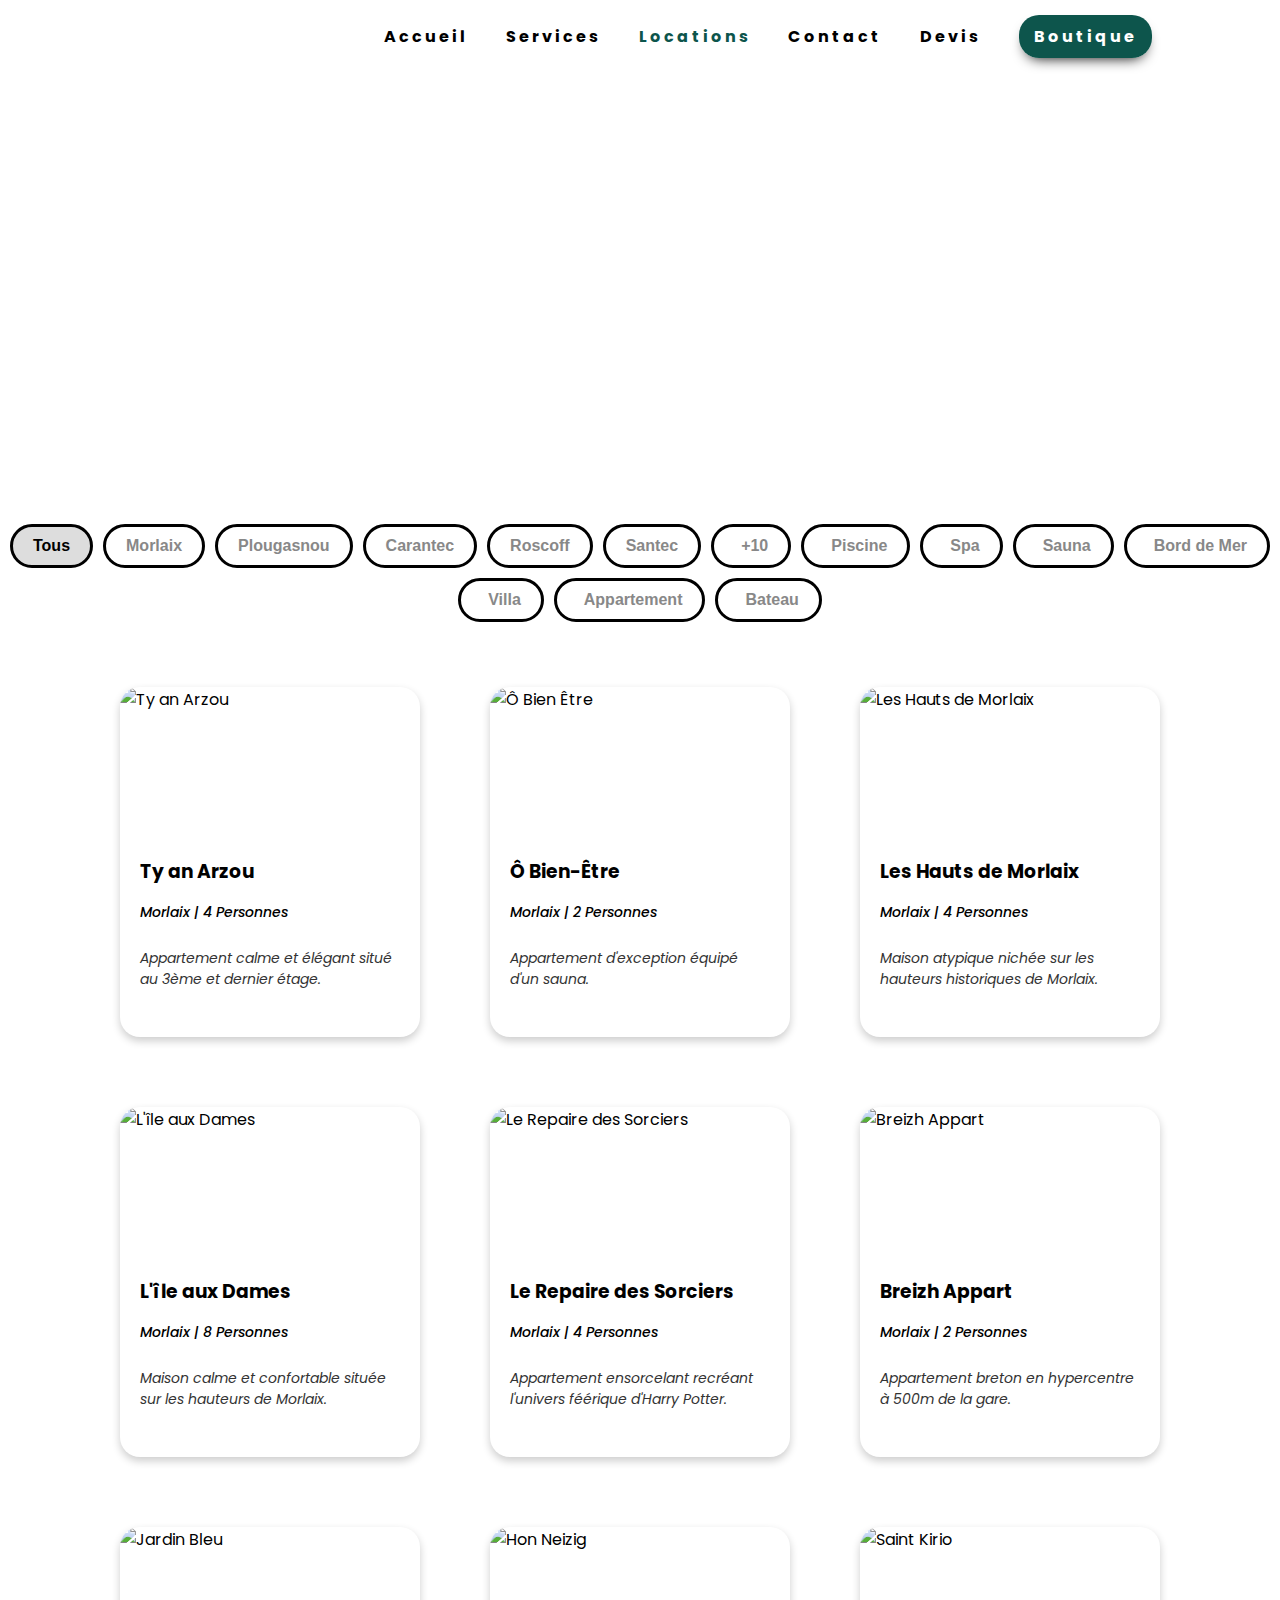
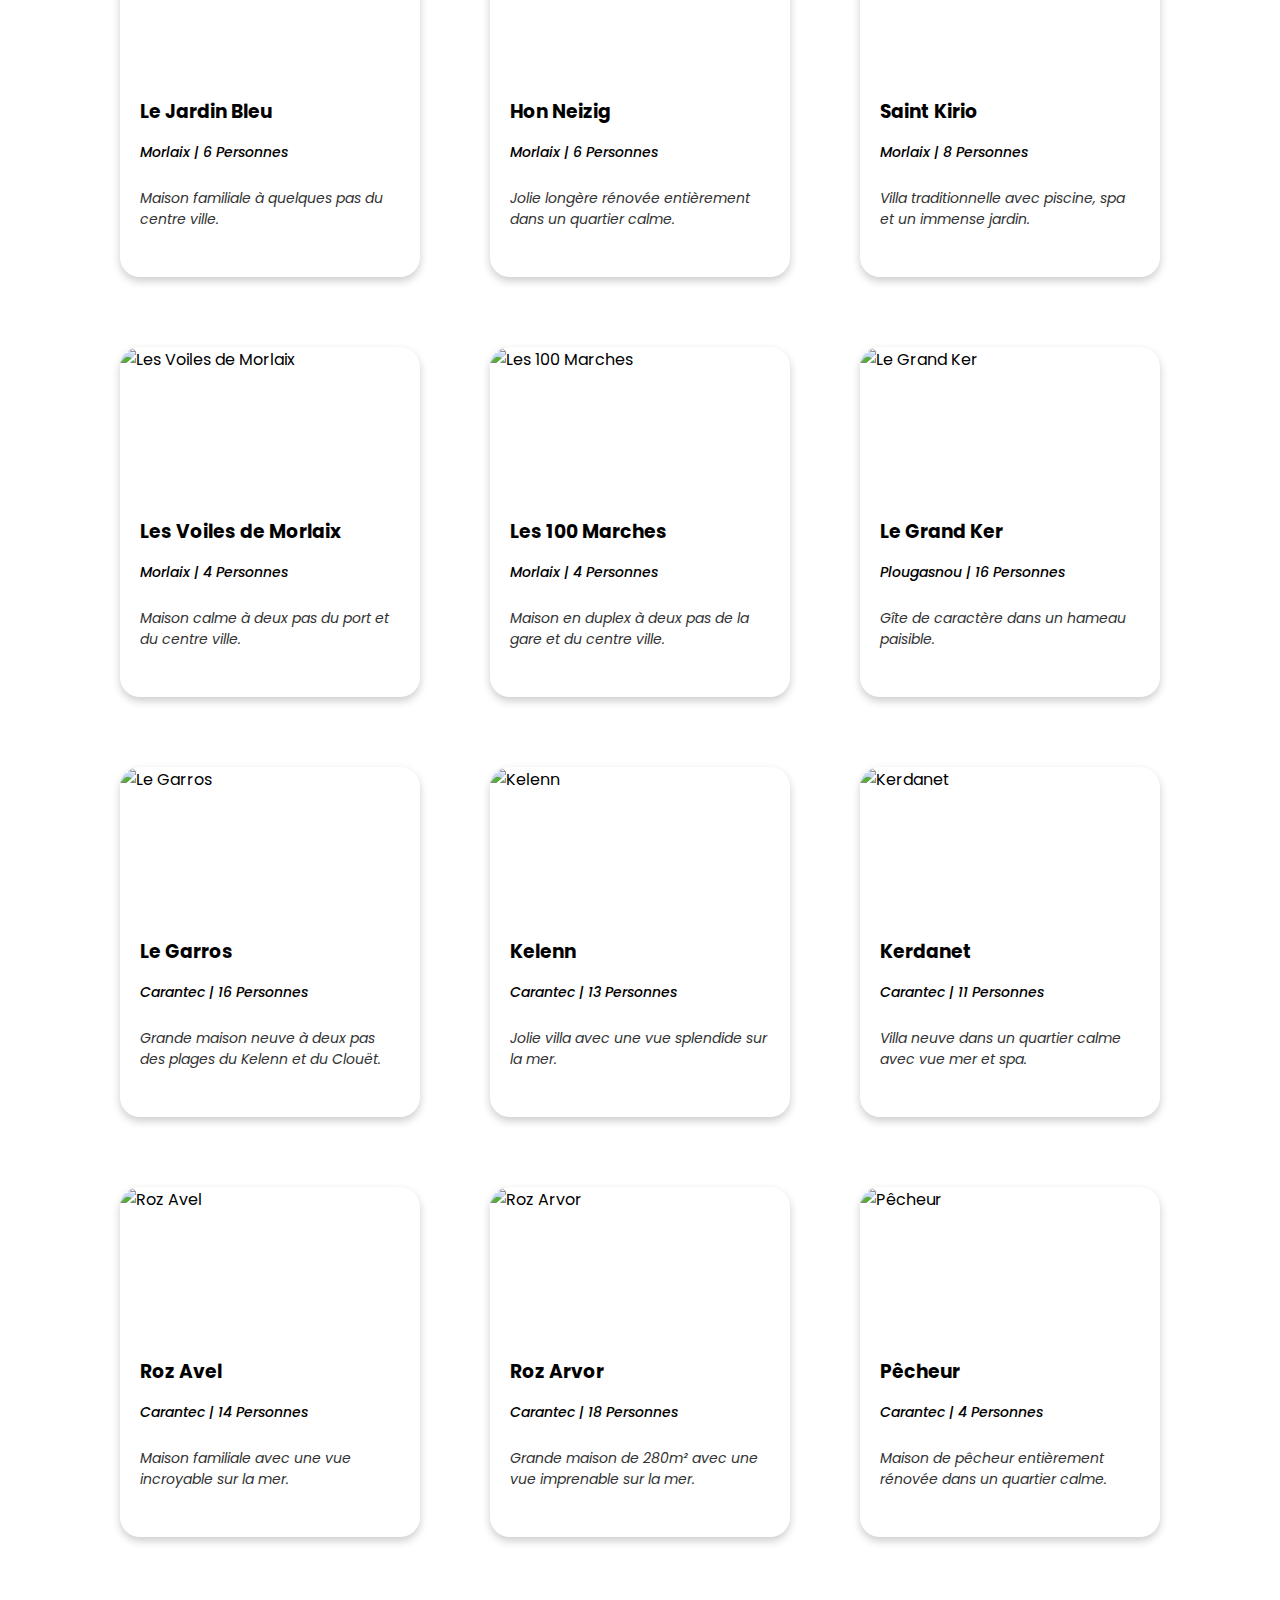
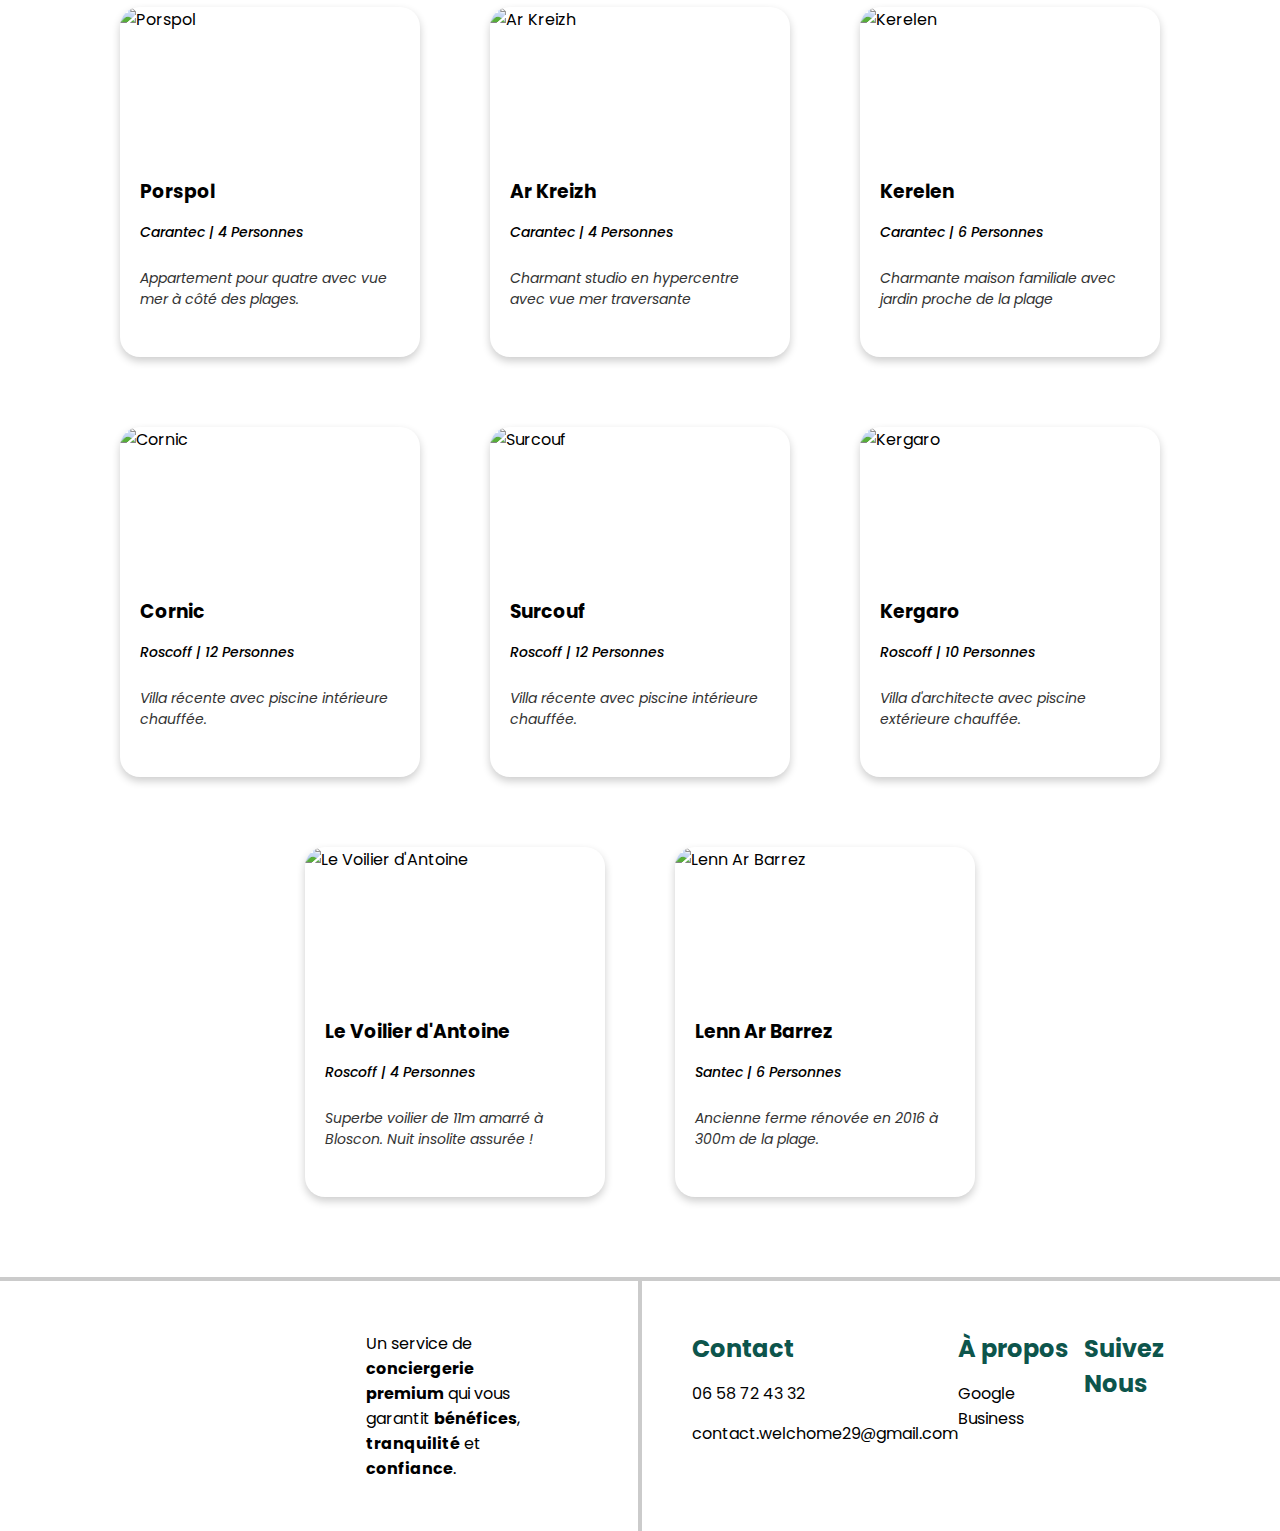
==== commit 7d5e2b6c: "Mise à jour des locations" ====
--- a/locations.html
+++ b/locations.html
@@ -755,6 +755,44 @@
                         </a>
                     </div>
                 </div>
+                <div class="card"  data-ville="Carantec" data-capacite="6" data-mer="Bord de mer">
+                    <div class="image-slider">
+                        <a class="prev" onclick="changeSlide(-1)">&#10094;</a>
+                        <a class="next" onclick="changeSlide(1)">&#10095;</a>
+                        <div class="slide">
+                            <img src="assets/carantec-kerelen-slider.jpg" alt="Kerelen">
+                        </div>
+                        <div class="slide">
+                            <img src="assets/Kerelen/kerelen2.jpg" alt="Kerelen">
+                        </div>
+                        <div class="slide">
+                            <img src="assets/Kerelen/kerelen3.jpg" alt="Kerelen">
+                        </div>
+                        <div class="slide">
+                            <img src="assets/Kerelen/kerelen4.jpg" alt="Kerelen">
+                        </div>
+                        <div class="slide">
+                            <img src="assets/Kerelen/kerelen5.jpg" alt="Kerelen">
+                        </div>
+                    </div>
+                    <h3>Kerelen</h3>
+                    <h6>Carantec | 6 Personnes</h6>
+                    <p class="description">Charmante maison familiale avec jardin proche de la plage</p>
+                    <div class="links">
+                        <a href="https://fr.airbnb.ca/rooms/43994527" title="Airbnb" target="_blank">
+                            <i class="fa-brands fa-airbnb"></i>
+                        </a>
+                        <a href="https://www.booking.com/hotel/fr/kerelen-maison-familiale-avec-jardin-proche-plage-carantec.fr.html" title="Booking" target="_blank">
+                            <i class="fa-solid fa-b"></i>
+                        </a>
+                        <a href="https://www.abritel.fr/location-vacances/p1928155" title="Abritel" target="_blank">
+                            <i class="fa-solid fa-house"></i>
+                        </a>
+                        <a href="#" title="En direct" class="open-contact-form" data-property="Kerelen">
+                            <i class="fa-solid fa-cube"></i>
+                        </a>
+                    </div>
+                </div>
                 <div class="card" data-ville="Roscoff" data-capacite="12" data-pool="Piscine" data-mer="Bord de Mer" data-villa="Villa">
                     <div class="image-slider">
                         <a class="prev" onclick="changeSlide(-1)">&#10094;</a>
